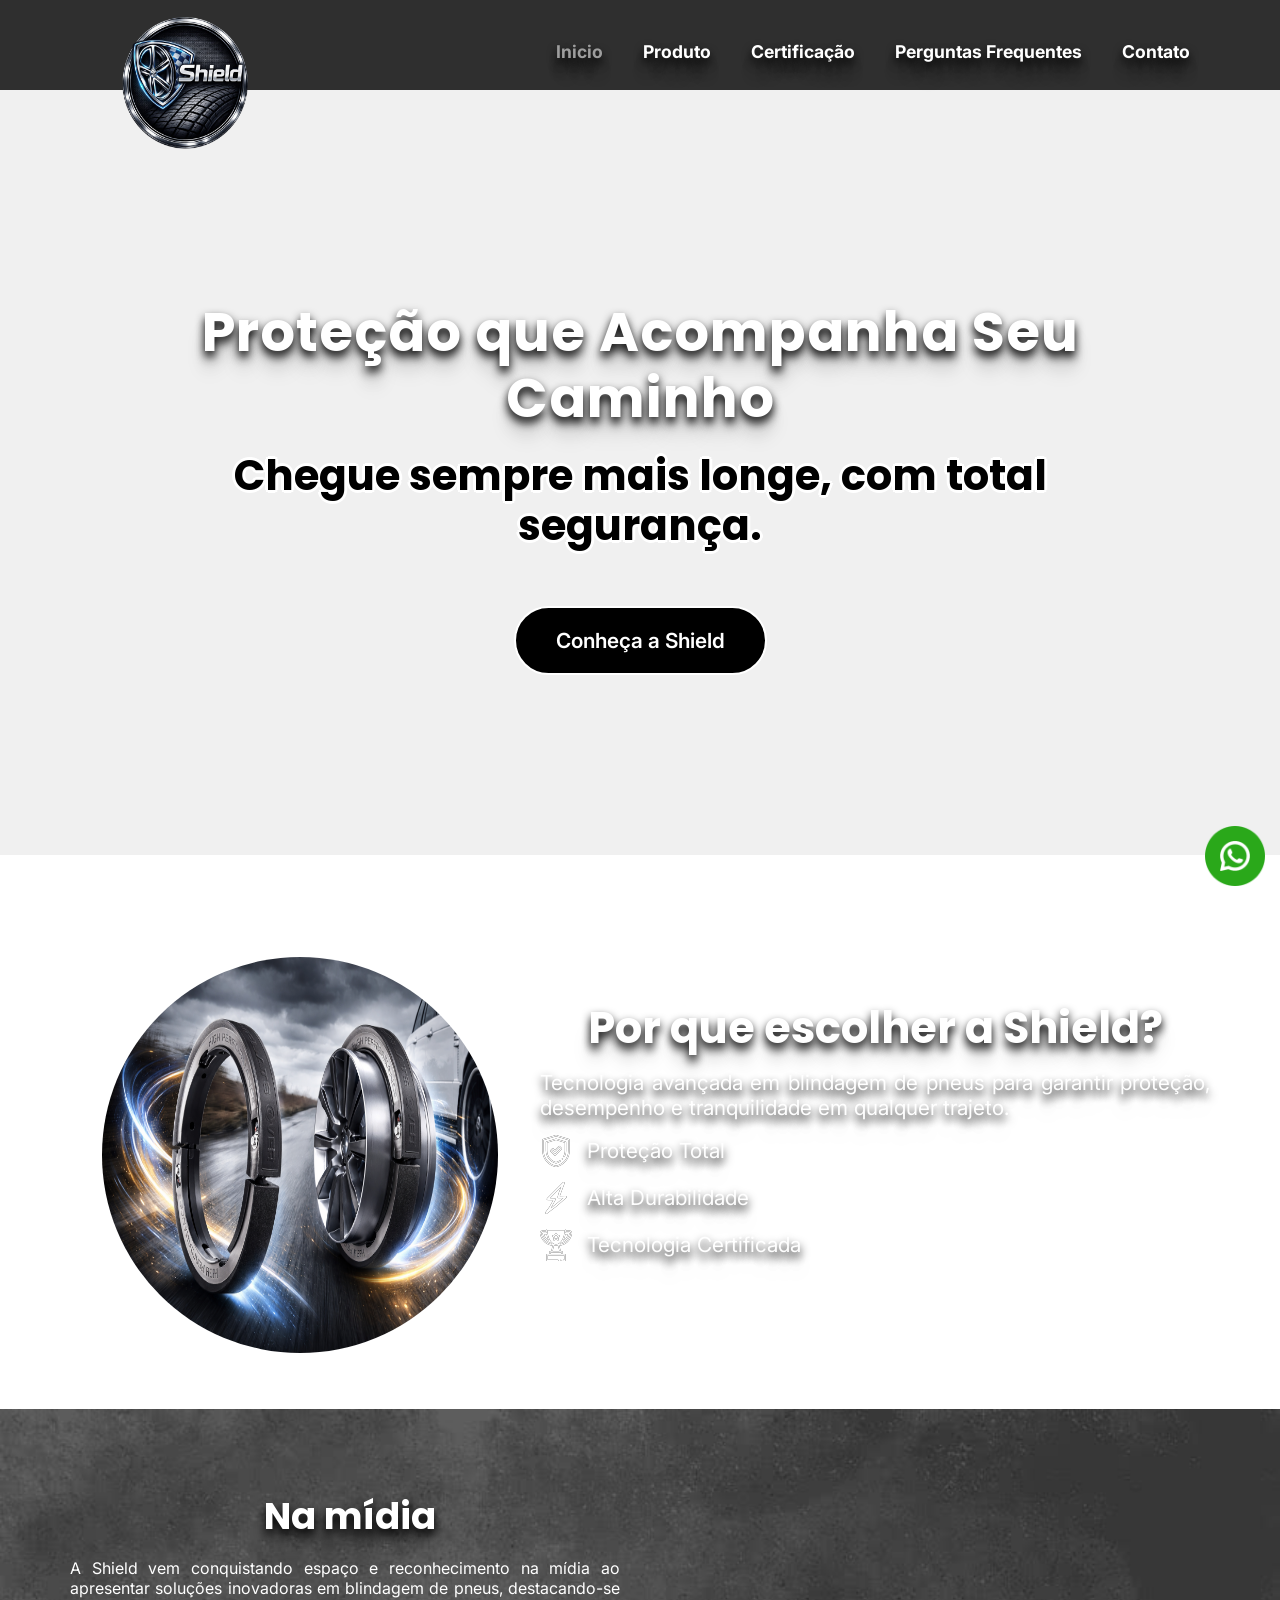
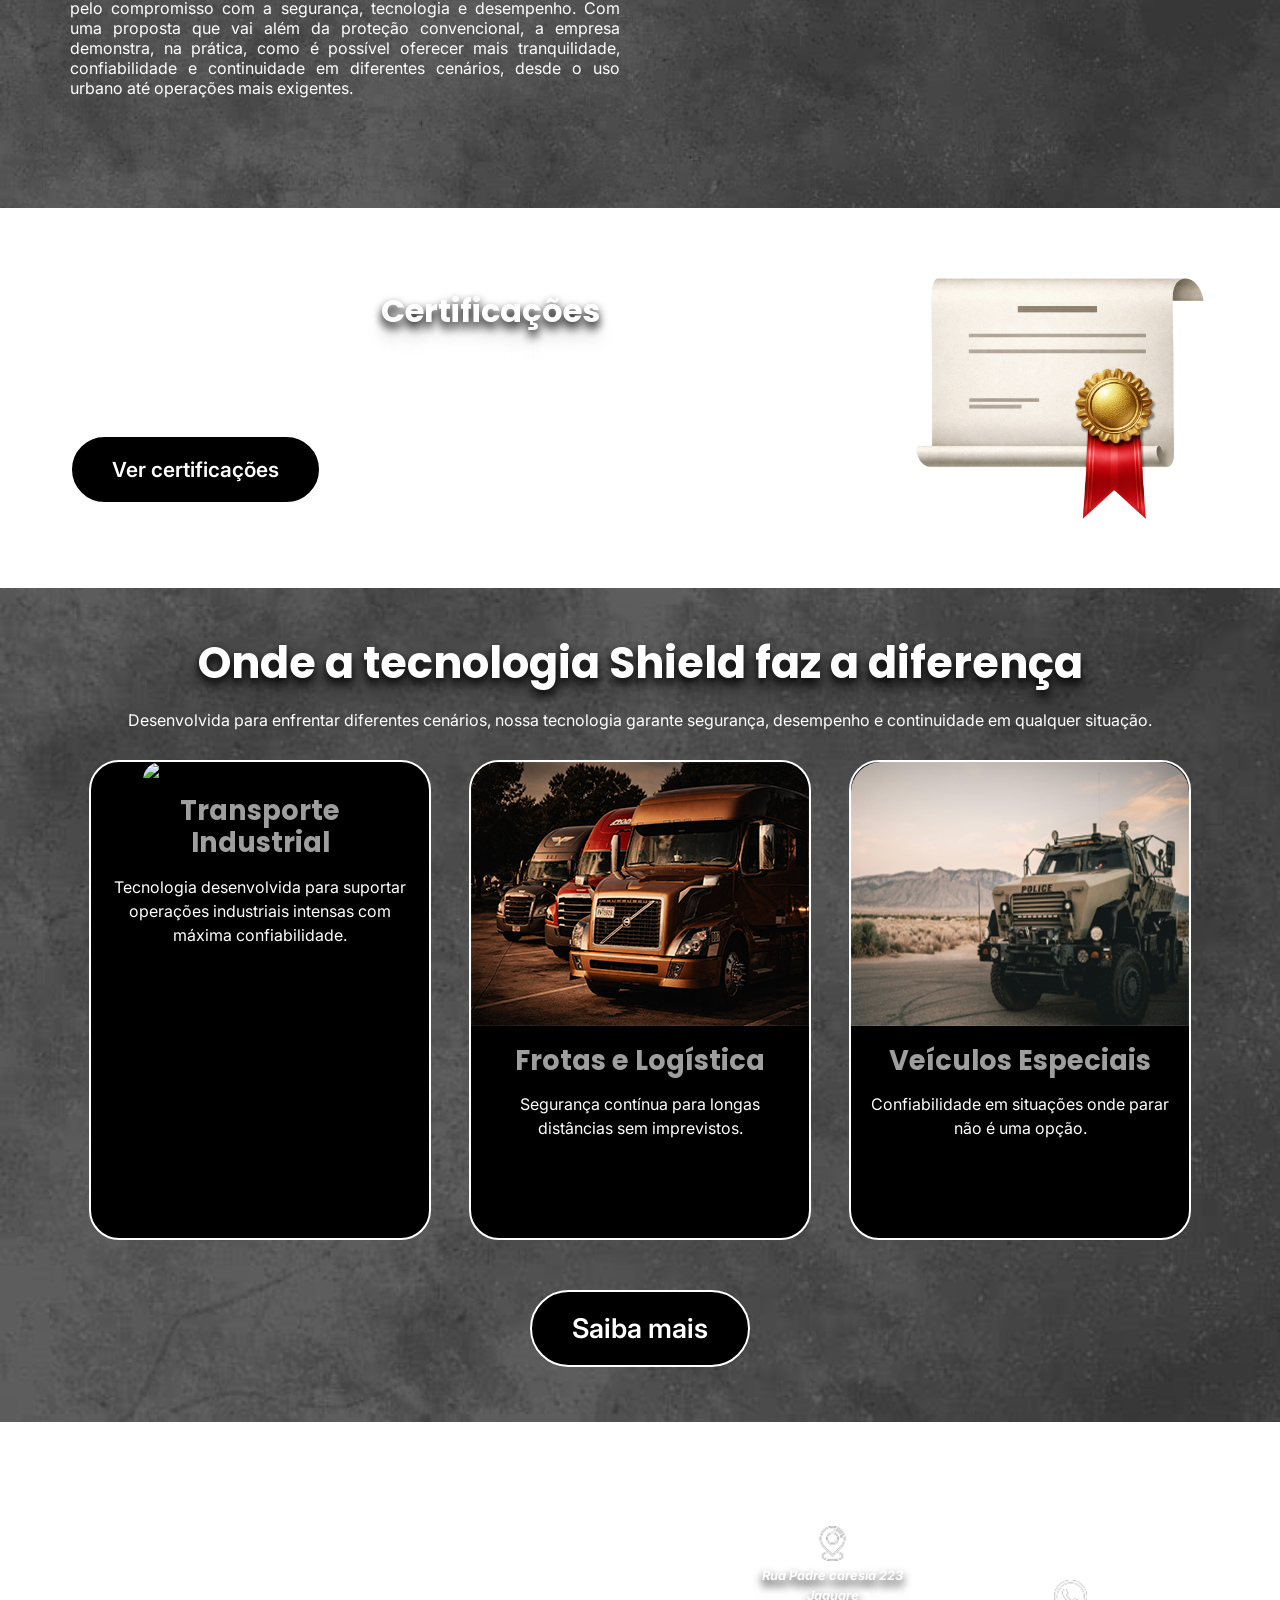
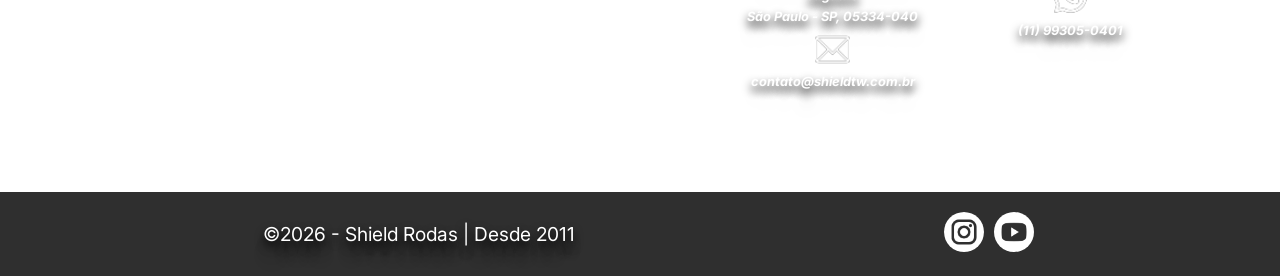
==== index.html @ dc950fea "Implementação do Produto" ====
<!DOCTYPE html>
<html lang="pt-br">

<head>
    <meta charset="UTF-8">
    <meta name="viewport" content="width=device-width, initial-scale=1.0">
    <title>Shield Rodas</title>
    <meta name="description"
        content="roda, pneus, pneu, blindagem de pneus, blindagem, cinta, roda, carro, manutenção, kilometro">
    <meta name="keywords"
        content="roda, pneus, pneu, blindagem de pneus, blindagem, cinta, roda, carro, manutenção, kilometro">
    <link rel="shortcut icon" href="./img/pneuLogo.png" type="image/x-icon">


    <!--Google fonts-->

    <!-- Poppins -->
    <link rel="preconnect" href="https://fonts.googleapis.com">
    <link rel="preconnect" href="https://fonts.gstatic.com" crossorigin>
    <link
        href="https://fonts.googleapis.com/css2?family=Poppins:ital,wght@0,100;0,200;0,300;0,400;0,500;0,600;0,700;0,800;0,900;1,100;1,200;1,300;1,400;1,500;1,600;1,700;1,800;1,900&display=swap"
        rel="stylesheet">

    <!-- Inter -->
    <link rel="preconnect" href="https://fonts.googleapis.com">
    <link rel="preconnect" href="https://fonts.gstatic.com" crossorigin>
    <link
        href="https://fonts.googleapis.com/css2?family=Inter:ital,opsz,wght@0,14..32,100..900;1,14..32,100..900&display=swap"
        rel="stylesheet">

    <!--CSS-->
    <link rel="stylesheet" href="style.css">
</head>

<body>
    <!--Cabeçalho-->
    <header id="inicio">
        <div class="container">
            <div id="logo">
                <img src="./img/logoshield.png" alt="Logo da Shield">
            </div>
            <!--Menu-->
            <nav>
                <input type="checkbox" id="check">
                <label for="check">&#9776;</label>
                <ul>
                    <li><a href="./index.html" class="ativo">Inicio</a></li>
                    <li><a href="./produto.html">Produto</a></li>
                    <li><a href="./embreve.html">Certificação</a></li>
                    <li><a href="./embreve.html">Perguntas Frequentes</a></li>
                    <li><a href="./embreve.html">Contato</a></li>
                </ul>
            </nav>
        </div>
    </header>

    <!-- Principal -->

    <main>
        <video autoplay muted loop playsinline id="bg-video">
            <source src="./video/videoMain.mp4" type="video/mp4">
            Seu navegador não suporta vídeo.
        </video>

        <div class="container">
            <h1>Proteção que Acompanha Seu Caminho</h1>
            <h2>Chegue sempre mais longe, com total segurança.</h2>
            <a href="./sobre.html" class=btn>Conheça a Shield</a>

        </div>
    </main>

    <!-- Destaque -->
    <section id="destaque">
        <div class="container">
            <div id="hero">
                <img src="./img/fotoDestaque.png" alt="Pneu de um carro mercedes">
            </div>

            <div id="hero-text">
                <h2>Por que escolher a Shield?</h2>
                <p>Tecnologia avançada em blindagem de pneus para garantir proteção, desempenho e tranquilidade em
                    qualquer trajeto.</p>
                <div class="topics">
                    <img src="./img/escudo.png" alt="icon-escudo">
                    <p>Proteção Total</p>
                </div>
                <div class="topics">
                    <img src="./img/raio.png" alt="icon-raio">
                    <p>Alta Durabilidade</p>
                </div>
                <div class="topics">
                    <img src="./img/trofeu.png" alt="icon-trofeu">
                    <p>Tecnologia Certificada</p>
                </div>
            </div>
        </div>
    </section>

    <!-- Sobre -->
    <section id="sobre">
        <div class="container">
            <div id="texto">
                <h2>
                    Na mídia
                </h2>
                <p>
                    A Shield vem conquistando espaço e reconhecimento na mídia ao apresentar soluções inovadoras em
                    blindagem de pneus, destacando-se pelo compromisso com a segurança, tecnologia e desempenho. Com uma
                    proposta que vai além da proteção convencional, a empresa demonstra, na prática, como é possível
                    oferecer mais tranquilidade, confiabilidade e continuidade em diferentes cenários, desde o uso
                    urbano até operações mais exigentes.
                </p>

            </div>
            <div id="youtube">
                <iframe width="560" height="315" src="https://www.youtube.com/embed/tAR1Xm28Aps?si=WQpTd1ap1_fu1Pp1"
                    title="YouTube video player" frameborder="0"
                    allow="accelerometer; autoplay; clipboard-write; encrypted-media; gyroscope; picture-in-picture; web-share"
                    referrerpolicy="strict-origin-when-cross-origin" allowfullscreen></iframe>
            </div>
        </div>
    </section>

    <!-- PDF/cardápio -->

    <section id="pdf">
        <div class="container">
            <div id="text">
                <h2>Certificações</h2>
                <p>
                    Segurança não é promessa, é comprovação. Conheça as certificações que garantem a qualidade da
                    tecnologia Shield.
                </p>

                <nav>
                    <a href="./embreve.html" target="_blank" rel="noopener noreferrer" class="btn">Ver certificações</a>
                </nav>
            </div>

            <div id="qrcode">
                <img src="./img/certificado.png" alt="Icon de certificado">
            </div>
        </div>
    </section>

    <!-- Cartões -->

    <section id="receitas">
        <div id="titulo">
            <h2>Onde a tecnologia Shield faz a diferença</h2>
            <p>Desenvolvida para enfrentar diferentes cenários, nossa tecnologia garante segurança, desempenho e
                continuidade em qualquer situação.</p>
        </div>
        <div class="container">

            <div class="card">
                <img src="./img/CaminhaoIndustria.png" alt="Foto de um caminhão de industria">
                <h2>Transporte Industrial</h2>
                <p>Tecnologia desenvolvida para suportar operações industriais intensas com máxima confiabilidade.</p>
            </div>

            <div class="card">
                <img src="./img/caminhaoFrota.png" alt="Caminhão de estoque/frota">
                <h2>Frotas e Logística</h2>
                <p>Segurança contínua para longas distâncias sem imprevistos.</p>
            </div>

            <div class="card">
                <img src="./img/carroEspecial.png" alt="Carro militar">
                <h2>Veículos Especiais</h2>
                <p>Confiabilidade em situações onde parar não é uma opção.</p>
            </div>

            <a href="./embreve.html" target="_blank" rel="noopener noreferrer" class="btn">Saiba mais</a>

        </div>
    </section>

    <!-- Contatos -->
    <address id="contato">
        <div class="container">

            <div id="bloco1">
                <iframe
                    src="https://www.google.com/maps/embed?pb=!1m18!1m12!1m3!1d3657.6166044429237!2d-46.74659420839086!3d-23.54628817384417!2m3!1f0!2f0!3f0!3m2!1i1024!2i768!4f13.1!3m3!1m2!1s0x94cef8ab20229a43%3A0xf0a18096021f674d!2sRua%20Padre%20Caresia%2C%20223%20-%20Jaguar%C3%A9%2C%20S%C3%A3o%20Paulo%20-%20SP%2C%2005334-040!5e0!3m2!1spt-BR!2sbr!4v1775674460102!5m2!1spt-BR!2sbr"
                    width="400" height="300" style="border:0;" allowfullscreen="" loading="lazy"
                    referrerpolicy="no-referrer-when-downgrade"></iframe>
            </div>

            <div id="bloco2">

                <img src="./img/pin.png" id="iconloc" alt="icon de localização">

                <a href="https://maps.app.goo.gl/ZwcFUnZ1yJk7o8pF6" id="linkloc"><img src="./img/mapa.png" alt=""></a>

                <p>
                    Rua Padre caresia 223
                </p>

                <p>
                    Jaguare
                </p>

                <p>
                    São Paulo - SP, 05334-040
                </p>

                <img src="./img/email.png" alt="icon email">

                <p>
                    contato@shieldtw.com.br
                </p>

            </div>

            <div id="bloco3">
                <img src="./img/whatsapp.png" alt="icon whatsapp">
                <p>
                    (11) 99305-0401
                </p>

            </div>

        </div>
    </address>

    <!-- Rodapé -->

    <footer id="icons">
        <div class="container">
            <div id="copyright">
                <p>&#169;<span id="copyrightYear"></span> - Shield Rodas | Desde 2011</p>
            </div>

            <div id="redes">
                <a href="https://www.instagram.com/shieldrodas/" target="_blank" rel="noopener noreferrer"><img
                        src="./img/instagram.png" alt="logo instagram"></a>

                <a href="https://www.youtube.com/@CintasShield" target="_blank" rel="noopener noreferrer"><img
                        src="./img/youtube.png" alt="icon Youtube"></a>
            </div>


        </div>
    </footer>

    <!-- Topo do site -->
    <div id="topo">
        <a href="https://wa.me/5511993050401?text=Olá,%20vim%20através%20do%20site%20e%20gostaria%20de%20mais%20informações%20sobre%20a%20cinta%20de%20blindagem.%20Poderia%20me%20ajudar?"
            target="_blank" rel="noopener noreferrer"><img src="./img/whatsappLogo.png"
                alt="icone para levar ao whatsapp do cliente."></a>
    </div>

    <!-- Documento JS -->
    <script src="script.js"></script>

</body>

</html>
---- style.css ----
/* Layout */

/* Variáveis */

:root {
    --cinzamedio: #4A4A4A;
    /* Cinza Medio */
    --preto: #000000;
    /* Preto */
    --branco: #ffffff;
    /* Branco */
    --cinzaescuro: #2F2F2F;
    /* Cinza escuro */
    --cinzaclaro: #9E9E9E;
    /* Cinza Claro */
}

/* CSS - reset */

* {
    margin: 0;
    padding: 0;
    box-sizing: border-box;
}

body h1,
h2,
h3,
h4,
h5 {
    font-family: "Poppins", sans-serif;
}

body p,
a {
    font-family: "Inter", sans-serif;
}

.container {
    display: flex;
    margin: 0 auto;
}

.btn {
    text-decoration: none;
    font-size: 1.0rem;
    font-weight: 600;
    background-color: var(--preto);
    padding: 10px 40px;
    color: var(--branco);
    border-radius: 30px;
    border: 2px solid var(--branco);
}

/* Cartão */
.card {
    width: 342px;
    height: 480px;
    background-color: var(--preto);
    margin-bottom: 50px;
    border: 2px solid var(--branco);
    text-align: center;
    border-radius: 30px;
}

.card img {
    border-radius: 30px 30px 0px 0px;
    /* Coordenadas (encima, encima, embaixo, embaixo */
}

.card h2 {
    font-size: 1.7rem;
    margin: 15px auto;
    color: var(--cinzaclaro);
}

.card p {
    color: var(--branco);
    padding: 0 20px 25px;
    text-align: center;
    line-height: 1.5;
}

#receitas #titulo {
    margin-bottom: 30px;
    color: var(--branco);
    text-align: center;
}

#receitas #titulo h2 {
    text-shadow: 0px 5px 10px var(--preto), 0px 10px 10px rgba(0, 0, 0, 0.15), 0px 15px 15px rgba(0, 0, 0, 0.1), 0px 20px 20px rgba(0, 0, 0, 0.1);
    margin-bottom: 20px;
    font-size: 1.7rem;

}

#receitas .btn {
    font-size: 1.7rem;
    margin-bottom: 30px;

}

/* Topo do site */

#topo {
    position: fixed;
    right: 15px;
    bottom: 10px;
}

#topo img {
    height: 55px;
    width: 55px;
}

/* Scroll suave */
html {
    scroll-behavior: smooth;
    /* Deixar os botões deslizando mais suavemente */
}

/* DIVIDER */
.divider {
    height: 1px;
    background: var(--branco);
    margin: 0 6%;
}

/* Fim do Layout*/


/* Smartphone portrait */

/* Cabeçalho */
header {
    height: 70px;
    background-color: var(--cinzaescuro);
}

#logo img {
    width: 160px;
    height: 110px;
    margin-top: 10px;
    margin-left: 10px;
}

#check {
    display: none;
}

label {
    color: rgba(253, 253, 253, 0.75);
    font-size: 2.5rem;
    font-weight: 900;
    position: fixed;
    right: 15px;
    top: 5px;
}

nav ul {
    height: 100vh;
    background-color: rgba(74, 74, 74, 0.95);
    position: fixed;
    top: 70px;
    right: -65%;
    width: 65%;
    transition: all 0.5s;
    z-index: 2;
}

/* Ação para caixa check box */

#check:checked~ul {
    right: 0px;
}

nav ul li {
    list-style: none;
    padding: 20px;
    text-align: center;
    border-bottom: 1px solid var(--branco);
}

nav ul li a {
    text-decoration: none;
    color: var(--branco);
    text-shadow: 0px 5px 10px var(--preto), 0px 10px 10px rgba(0, 0, 0, 0.15), 0px 15px 15px rgba(0, 0, 0, 0.1), 0px 20px 20px rgba(0, 0, 0, 0.1);
    font-size: 1.0rem;
}

nav ul li a.ativo {
    color: var(--cinzaclaro);
}

/* Principal */

main {
    height: 60vh;
    position: relative;
    height: 60vh;
    overflow: hidden;

}

#bg-video {
    position: fixed;
    top: 50%;
    left: 50%;
    width: 100vw;
    height: 100vh;
    object-fit: cover;
    transform: translate(-50%, -50%);
    z-index: -2;
}

main::after {
    content: "";
    position: absolute;
    top: 0;
    left: 0;
    width: 100%;
    height: 100%;

    background: rgba(131, 128, 128, 0.123);
    z-index: -1;
}

main h1,
h2 {
    animation: fadeUp 1.2s ease;
    text-align: center;
    max-width: 90%;
    margin: 0 auto;
    word-wrap: break-word;
    overflow-wrap: break-word;
    line-height: 1.2;
}

@keyframes fadeUp {
    from {
        opacity: 0;
        transform: translateY(30px);
    }

    to {
        opacity: 1;
        transform: translateY(0);
    }
}

main .container {
    height: 100%;
    flex-direction: column;
    align-items: center;
    justify-content: center;
}

main h1 {
    color: var(--branco);
    text-shadow: 0px 5px 10px var(--preto), 0px 10px 10px rgba(0, 0, 0, 0.15), 0px 15px 15px rgba(0, 0, 0, 0.1), 0px 20px 20px rgba(0, 0, 0, 0.1);
    margin-bottom: 20px;
    font-size: clamp(2.0rem, 4vw, 3.5rem);
    letter-spacing: 1px;
}

main h2 {
    color: var(--preto);
    text-shadow:
        -2px -2px 0 #fff,
        2px -2px 0 #fff,
        -2px 2px 0 #fff,
        2px 2px 0 #fff,
        -3px 0px 0 #fff,
        3px 0px 0 #fff,
        0px -3px 0 #fff,
        0px 3px 0 #fff;
    margin-bottom: 35px;
    font-size: 0.7rem;
    font-size: clamp(1.2rem, 3.5vw, 2rem);

}

main .btn {
    margin-top: 20px;
    font-size: 1.3rem;

}

/* Destaque */
#destaque {
    padding: 50px 13px;
    background: url(./img/backgound.jpg);
    background-size: cover;
    background-position: -80px;
}

#destaque .container {
    flex-direction: column;
}

#hero {
    text-align: center;
}

#hero img {
    width: 300px;
    height: 300px;
    border-radius: 50%;
    margin-bottom: 50px;
    border: 2px solid #fff;
}

#hero-text h2 {
    margin-bottom: 15px;
    color: var(--branco);
    font-size: 2.7rem;
    text-shadow: 0px 5px 10px var(--preto), 0px 10px 10px rgba(0, 0, 0, 0.15), 0px 15px 15px rgba(0, 0, 0, 0.1), 0px 20px 20px rgba(0, 0, 0, 0.1);
}

#hero-text p {
    color: var(--branco);
    text-shadow: 0px 5px 10px var(--preto), 0px 10px 10px rgba(0, 0, 0, 0.15), 0px 15px 15px rgba(0, 0, 0, 0.1), 0px 20px 20px rgba(0, 0, 0, 0.1);
    text-align: justify;
}

.topics {
    display: flex;
    align-items: center;
    margin-top: 15px;
    justify-content: center;

}

.topics p {
    margin-left: 15px;
}

/* Sobre */

#sobre {
    padding: 40px 13px;
    background: url(./img/backgound2.jpg);
    background-size: cover;
}

#sobre .container {
    display: flex;
    flex-direction: column;
}

#sobre iframe {
    width: 340px;
    height: 191px;
}

#sobre p {
    margin-bottom: 25px;
    color: var(--branco);
    text-align: justify;
}

#sobre h2 {
    color: var(--branco);
    margin-bottom: 20px;
    text-shadow: 0px 5px 10px var(--preto), 0px 10px 10px rgba(0, 0, 0, 0.15), 0px 15px 15px rgba(0, 0, 0, 0.1), 0px 20px 20px rgba(0, 0, 0, 0.1);
    font-size: 2.0rem;
}

/* PDF/Cardápio */

#pdf {
    padding: 40px 13px;
    background: url(./img/backgound.jpg);
    background-size: cover;
    background-position: center;
}

#pdf .container {
    display: flex;
    flex-direction: column;
}

#pdf img {
    display: none;
}

#pdf h2 {
    color: var(--branco);
    margin-bottom: 15px;
    font-size: 2.0rem;
    text-shadow: 0px 5px 10px var(--preto), 0px 10px 10px rgba(0, 0, 0, 0.15), 0px 15px 15px rgba(0, 0, 0, 0.1), 0px 20px 20px rgba(0, 0, 0, 0.1);
}

#pdf p {
    margin-bottom: 50px;
    color: var(--branco);
    text-align: justify;
}

#pdf .btn {
    font-size: 1.3rem;
    display: block;
    width: fit-content;
    margin: 0 auto;
}

/* Cartões */

#receitas {
    background: url(./img/backgound2.jpg);
    background-size: cover;
    padding: 50px 0px 25px 0px;
}

#receitas .container {
    flex-direction: column;
    align-items: center;
}

/* Contatos */

#contato iframe {
    display: none;
}

#contato .container {
    flex-direction: column;
    align-items: center;
    text-align: center;

}

#contato {
    background: url(./img/backgound.jpg);
    background-position: center;
    background-size: cover;
}

#bloco2 {
    margin: 10px 0px 0px 20px;
}

#bloco2 img {
    margin: 5px 0px;
}

#iconloc {
    display: none;
}

#contato img {
    width: 35px;
    height: 35px;
}

#bloco3 {
    margin: 10px 0px 20px 20px;
}

#bloco3 img {
    margin: 7px 0px;
}

#contato p {
    font-weight: bold;
    color: var(--branco);
    text-shadow: 0px 5px 10px var(--preto), 0px 10px 10px rgba(0, 0, 0, 0.15), 0px 15px 15px rgba(0, 0, 0, 0.1), 0px 20px 20px rgba(0, 0, 0, 0.1);
}

/* Rodapé */

#icons .container {
    flex-direction: column-reverse;
}

#icons {
    text-align: center;
    background-color: var(--cinzaescuro);
}

#icons p {
    color: var(--branco);
    margin-bottom: 30px;
    font-size: 1.2rem;
    text-shadow: 0px 5px 10px var(--preto), 0px 10px 10px rgba(0, 0, 0, 0.15), 0px 15px 15px rgba(0, 0, 0, 0.1), 0px 20px 20px rgba(0, 0, 0, 0.1);
}

#icons img {
    height: 40px;
    width: 40px;
    margin: 20px 3px;
    border-radius: 20px;
}

/* PÁGINA SOBRE */

/* Cabeçalho */
.sobre nav {
    display: flex;
    z-index: 3;
}

/* Destaque */
.sobre #hero img {
    border-radius: 10px;
    border: 0px;
    image-rendering: auto;
    filter: contrast(1.05) brightness(0.95);

}

.sobre #destaque {
    background: url(./img/backgoundPrincipal.png);
}

.sobre #hero-text {
    text-align: center;
}

.sobre #hero-text h2 {
    font-size: 1.7rem;
}

.sobre #hero-text span {
    color: var(--cinzaclaro);
}

/* Missão, visão e valores */

#missao {
    background: url(./img/backgound2.jpg);
    padding: 60px 20px;
    background-size: cover;
}

#missao .container {
    display: grid;
    grid-template-columns: 1fr;
    gap: 25px;
    max-width: 1200px;
    margin: 0 auto;
}


.missaocard {
    background: var(--preto);
    border: 1px solid var(--cinzaclaro);
    border-radius: 12px;
    padding: 30px 25px;
    text-align: center;
    transition: all 0.3s ease;
    position: relative;
    overflow: hidden;
}

.missaocard::before {
    content: "";
    position: absolute;
    inset: 0;
    border-radius: 12px;
    padding: 1px;
    background: linear-gradient(120deg, transparent, var(--branco), transparent);
    -webkit-mask-composite: xor;
    mask-composite: exclude;
    opacity: 0;
    transition: 0.3s;
}

.missaocard:hover::before {
    opacity: 0.2;
}

.missaocard:hover {
    transform: translateY(-8px);
    border-color: var(--branco);
    box-shadow: 0 10px 30px rgba(255, 255, 255, 0.08);
}


.missaocard img {
    width: 50px;
    margin-bottom: 15px;
    filter: brightness(0) invert(1);
}


.missaocard h2 {
    color: var(--cinzaclaro);
    font-size: 22px;
    margin-bottom: 15px;
}


.missaocard p {
    color: var(--branco);
    font-size: 14.5px;
    line-height: 1.6;
}


/* Sobre a SHIELD */

#sobreshield {
    background: url(./img/background3.png);
    background-size: cover;
    padding: 80px 20px;
    text-align: center;
}

#sobreshield .container {
    display: flex;
    flex-direction: column;
    gap: 40px;
}

/* TÍTULOS */
#sobreshield h2 {
    color: var(--branco);
    font-size: 26px;
    margin-bottom: 20px;
    text-shadow: 0px 5px 10px var(--preto), 0px 10px 10px rgba(0, 0, 0, 0.15), 0px 15px 15px rgba(0, 0, 0, 0.1), 0px 20px 20px rgba(0, 0, 0, 0.1);
}


.sobre-box {
    margin-bottom: 60px;
    background-color: var(--preto);
    padding: 40px 20px;
    border-radius: 50px;
    border: 1px solid var(--cinzaclaro);
}

.sobre-box p {
    color: var(--branco);
    font-size: 17px;
    line-height: 1.6;
    max-width: 700px;
    margin: 0 auto;
}


.historia-box {
    margin-bottom: 60px;
}

.timeline {
    display: flex;
    flex-direction: column;
    gap: 15px;
}

.timeline-item {
    background: var(--preto);
    border-left: 3px solid var(--cinzaclaro);
    /* detalhe lateral */
    border-radius: 6px;
    padding: 15px 15px 15px 20px;
    transition: 0.3s;
    text-align: left;
    /* melhor leitura */
}

.timeline-item:hover {
    border-color: var(--branco);
    transform: translateY(-3px);
}

.timeline-item span {
    color: var(--cinzaclaro);
    font-weight: bold;
    font-size: 18px;
}

.timeline-item p {
    color: var(--branco);
    font-size: 16px;
    margin-top: 3px;
}


.valores-grid {
    display: grid;
    grid-template-columns: 1fr;
    gap: 20px;
}

.valor-item {
    background: var(--preto);
    border: 1px solid var(--cinzamedio);
    border-radius: 10px;
    padding: 25px 20px;
    transition: 0.3s;
    border-left: 3px solid var(--cinzaclaro);
}

.valor-item:hover {
    border-color: var(--cinzaclaro);
    transform: translateY(-5px);
}

.valor-item img {
    width: 40px;
    margin-bottom: 10px;
    filter: brightness(0) invert(1);
}

.valor-item h3 {
    color: var(--cinzaclaro);
    font-size: 18px;
    margin-bottom: 8px;

}

.valor-item p {
    color: var(--branco);
    font-size: 16px;
}

/* Página de produto */

#produto .container {
    display: flex;
    flex-direction: column;
}

/* TEXTO */

#produto h2 {
    margin: 25px auto;
    font-size: 1.7rem;
    color: var(--cinzaclaro);
     text-shadow: 0px 5px 10px var(--preto), 0px 10px 10px rgba(0, 0, 0, 0.15), 0px 15px 15px rgba(0, 0, 0, 0.1), 0px 20px 20px rgba(0, 0, 0, 0.1);

}

#produto p {
    text-align: center;
    font-size: 1.2rem;
    margin-bottom: 50px;
    color: var(--branco);
}

.duvida {
    display: inline-block;
    margin: 30px auto;
    padding: 12px 20px;

    color: var(--branco);
    background: var(--cinzaescuro);

    font-size: 13px;
    border-radius: 20px;
    border: 1px solid var(--cinzamedio);

    text-align: center;

    box-shadow: 0 8px 25px rgba(0, 0, 0, 0.9);

    position: relative;
}

/* VIDEO */

#produto {
    display: flex;
    justify-content: center;
    background-color: var(--cinzamedio);
}

#produto video {
    width: 90%;
    display: block;
    margin: 0 auto; 
    border-radius: 12px;
    background: var(--preto);
    box-shadow: 0 15px 40px rgba(0, 0, 0, 0.6);
    margin-top: 50px;
}

/* Fim smartphone portrait*/

/* Smarthphone landscape */
@media (min-width: 576px) {

    /* Layout */
    .container {
        max-width: 540px;
    }

    /* Cabeçalho */
    nav ul {
        width: 40%;
        right: -40%;
    }

    /* Principal */
    main {
        height: 75vh;
    }

    main h1 {
        font-size: 1.5rem;
        margin-top: 30px;
    }

    main h2 {
        font-size: 1.3rem;
    }

    /* Destaque */

    #destaque {
        padding: 50px 0px;
        background-size: cover;
        background-position: center;
    }

    #destaque .container {
        flex-direction: row;
        align-items: center;
    }

    #hero {
        text-align: left;
    }

    #hero img {
        width: 200px;
        height: 200px;
        margin: 50px 40px 0px -30px;
    }

    .topics {
        display: none;
    }

    /* Rodapé */

    #icons .container {
        flex-direction: row;
        align-items: center;
        justify-content: space-around;
    }

    #icons p {
        margin: 10px 20px;
    }

    /* Página Sobre*/

    /* Missão */

    #missao .container {
        grid-template-columns: 1fr;
    }


}



/* Fim - Smartphone landscape */

/* Tablet portrait */
@media (min-width: 768px) {

    /* Layout */
    .container {
        max-width: 720px;
    }

    /* Topo */
    #topo img {
        width: 80px;
        height: 80px;
    }

    /* Cabeçalho */
    nav ul {
        width: 40%;
        right: -40%;
    }

    /* Principal */
    main h1 {
        font-size: 2.1rem;
    }

    main h2 {
        font-size: 1.5rem;
    }

    /* Sobre */

    #hero img {
        margin-left: 30px;
    }

    #sobre h2 {
        font-size: 2.3rem;
    }

    #youtube iframe {
        width: 560px;
        height: 315px;
        margin-left: 20px;
    }

    /* Contatos */
    #contato iframe {
        display: flex;
        margin: 20px;
        border-radius: 50px;
    }

    #contato .container {
        flex-direction: row;
    }


    #iconloc {
        display: flex;
    }

    #linkloc {
        display: none;
    }

    #contato p {
        font-size: 0.8rem;
    }

    #bloco2,
    #bloco3 {
        display: flex;
        flex-direction: column;
        align-items: center;
        text-align: center;
    }

    /* Página Sobre */

    /* Destaque */

    .sobre #destaque .container {
        display: flex;
        flex-direction: row-reverse;
    }

    #missao .container {
        grid-template-columns: 1fr 1fr;
    }


}







/* Fim - Tablet portrait */

/* Tablet landscape */
@media (min-width: 992px) {

    /* Layout */
    .container {
        max-width: 960px;
    }

    #youtube iframe {
        width: 560px;
        height: 315px;
        margin-left: 20px;
    }

    /* Cartões */
    #receitas .container {
        flex-direction: row;
        flex-wrap: wrap;
        justify-content: space-around;
    }

    .card {
        margin-right: 25px;
    }

    /* Contato */

    #contato iframe {
        margin-right: 70px;
    }

    #bloco2,
    #bloco3 {
        margin-top: 80px;
    }

    /* Página Sobre */

    /* Destaque */

    .sobre #destaque .container {
        display: flex;
        flex-direction: row-reverse;
    }

    #missao .container {
        grid-template-columns: repeat(3, 1fr);
    }

}

/* Fim - Tablet landscape */

/* Notebook / PC */
@media (min-width: 1200px) {

    /* Layout */
    .container {
        max-width: 1140px;
        justify-content: space-between;
    }

    /* Cabeçalho */
    header {
        height: 90px;
    }

    #logo img {
        width: 210px;
        height: 150px;
    }

    label {
        display: none;
    }

    nav ul {
        position: static;
        width: 100%;
        height: auto;
        background-color: transparent;
        margin-top: 21px;
    }

    nav ul li {
        border: 0;
        float: left;

    }

    nav ul li a {
        font-size: 1.1rem;
        font-weight: bold;

    }

    nav ul li a:hover {
        color: var(--cinzaclaro)
    }

    /* Principal */

    main {
        height: 85vh;
    }

    main h1 {
        font-size: 3.4rem;
    }

    main h2 {
        font-size: 2.6rem;
    }

    .btn {
        padding: 20px 40px;
        font-size: 2.5rem;
        border-radius: 50px;
    }

    /* Destaque */

    #destaque {
        background-attachment: fixed;
    }

    #hero img {
        width: 400px;
        height: 400px;
    }

    #hero-text h2 {
        font-size: 2.7rem;
    }

    .topics {
        display: flex;
        justify-content: left;
    }

    #hero-text p {
        font-size: 1.3rem;
    }

    /* Sobre */

    #sobre .container {
        display: flex;
        flex-direction: row;
        align-items: center;
        justify-content: center;
    }

    #sobre p {
        margin-right: 10px;
    }

    #youtube iframe {
        width: 560px;
        height: 315px;
        margin-left: 20px;
    }

    /* PDF/Cardápio */

    #pdf {
        background-attachment: fixed;
    }

    #pdf img {
        display: flex;
        border-radius: 20%;
        height: 300px;
        width: 300px;
    }

    #pdf .container {
        display: flex;
        flex-direction: row;
        align-items: center;
        justify-content: center;

    }

    #pdf .btn {
        display: inline-block;
        margin: 0;
    }

    /* Cartões */
    #receitas .container {
        flex-direction: row;
    }

    .card {
        margin-right: 0px;
    }

    #receitas #titulo h2 {
        font-size: 2.7rem;
    }

    /* Botão topo */

    #topo img {
        height: 60px;
        width: 60px;
    }

    /*Contatos */

    #bloco1,
    #bloco2,
    #bloco3 {
        margin: 15px 50px;
        display: flex;
        flex-direction: column;
        align-items: center;
        text-align: center;
    }

    #contato iframe {
        display: flex;
        border-radius: 35px;
    }

    #contato .container {
        flex-direction: row;
        align-items: center;
        justify-content: center;
    }

    #linkloc {
        display: none;
    }

    #iconloc {
        display: flex;
    }

    #contato {
        background-attachment: fixed;
    }

    #bloco2 p,
    #bloco3 p {
        margin: 0;
        line-height: 1.6;
    }


    /* Página Sobre */

    /* Destaque */

    .sobre #destaque .container {
        display: flex;
        flex-direction: row-reverse;
    }

    #missao .container {
        gap: 30px;
    }

}



/* Fim - Notebook / PC */

/* FullHD / 4K */
@media (min-width: 1400px) {

    /* Layout */
    .container {
        max-width: 1140px;
    }

    /* Principal */

    main h1 {
        font-size: 3.4rem;
    }

    main h2 {
        font-size: 2.5em;
    }

    /* Sobre */

    #sobre h2 {
        font-size: 2.3rem;
    }

    #sobre p {
        font-size: 1.3rem;
    }

    #youtube iframe {
        width: 560px;
        height: 315px;
        margin-left: 20px;
    }

    /* PDF */

    #pdf #text h2 {
        font-size: 2.3rem;
    }

    #pdf #text p {
        font-size: 1.3rem;
    }

    /* Cartões */
    .card {
        margin-right: 0px;
    }

    /* Página Sobre */

    /* Destaque */

    .sobre #destaque .container {
        display: flex;
        flex-direction: row-reverse;
    }

    #missao .container {
        max-width: 1300px;
    }
}

/* Fim - FullHD / 4K */
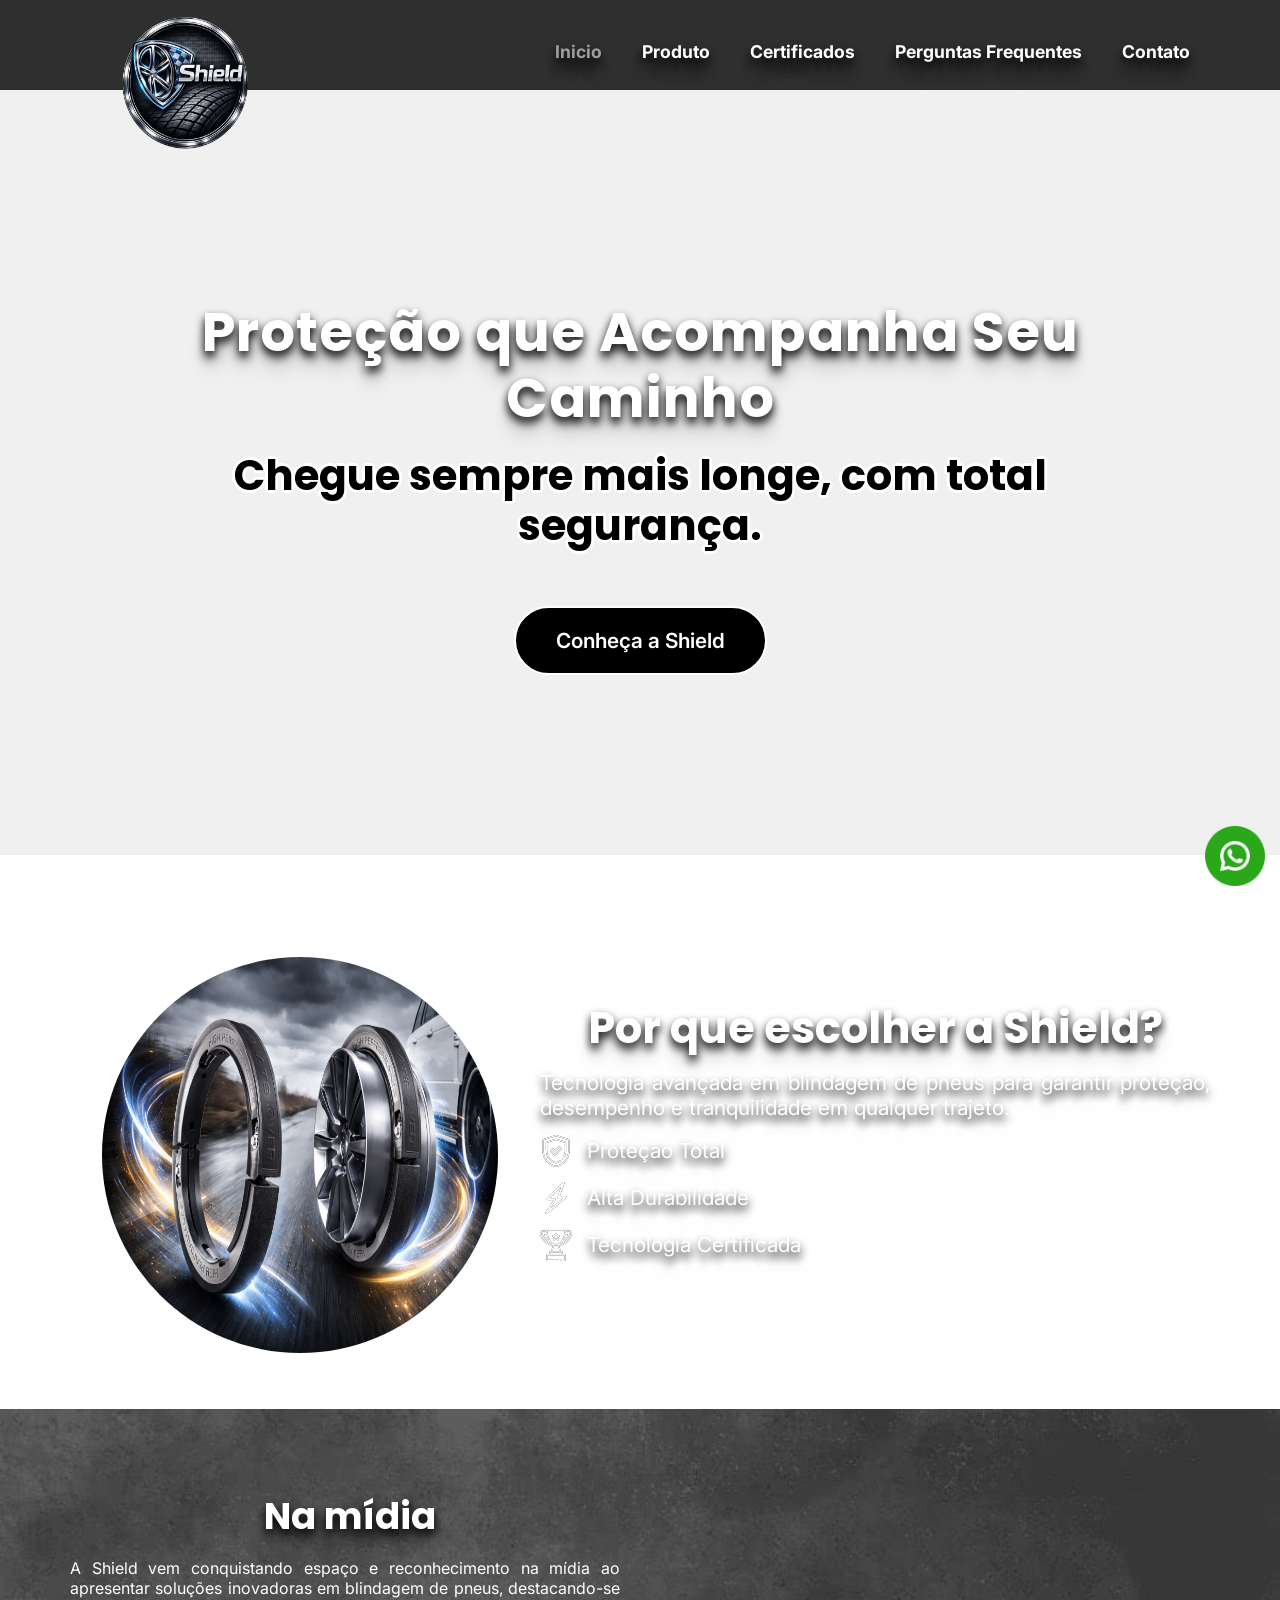
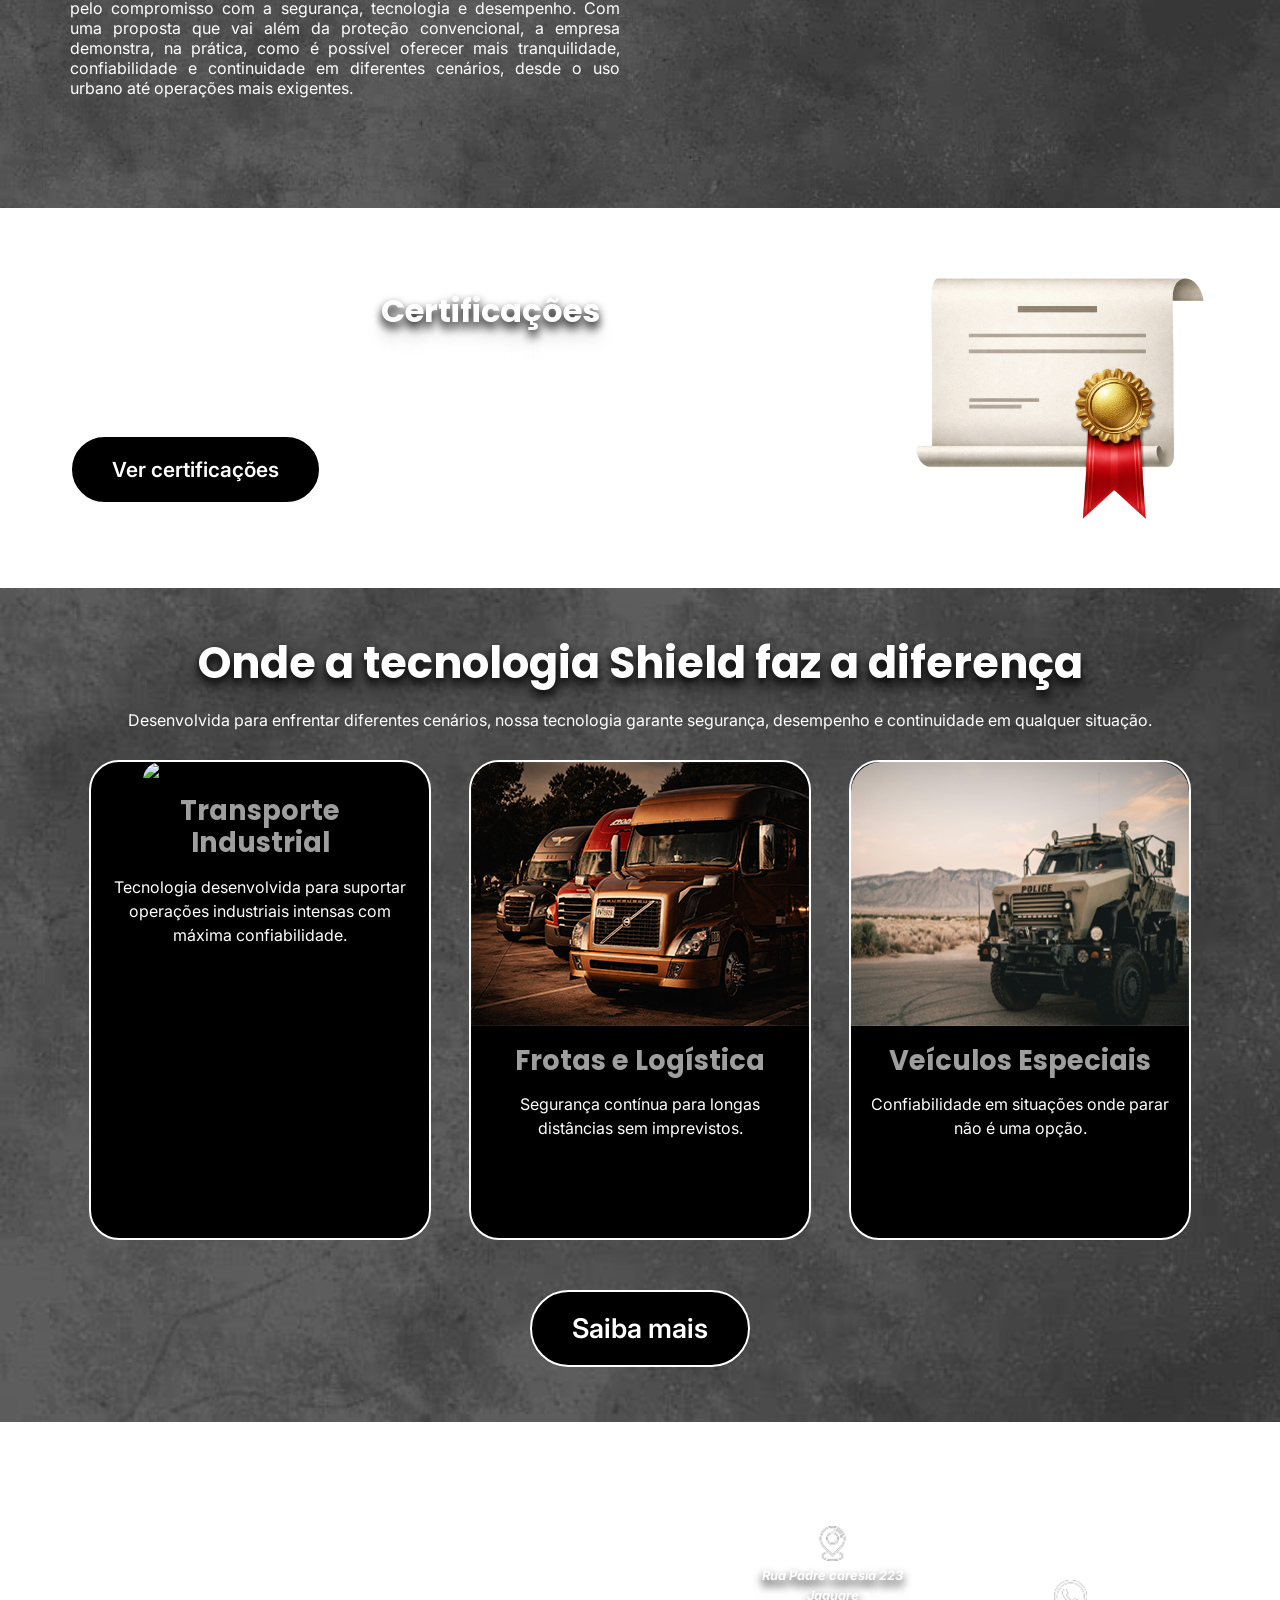
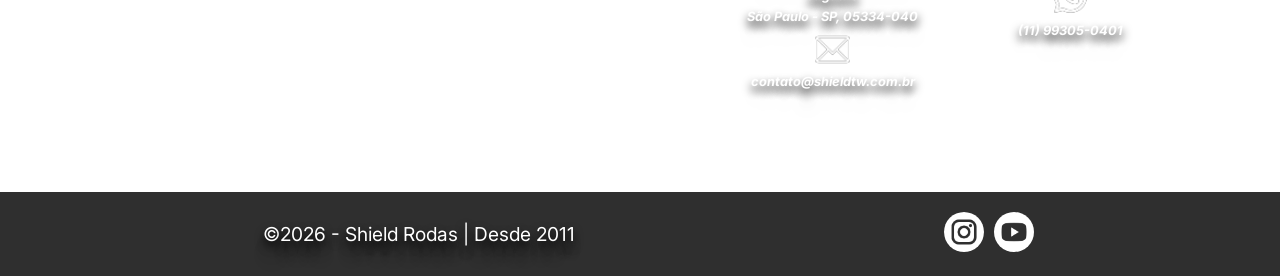
==== commit 4eefa978: "implementação da pagina certificado e perguntas frequentes" ====
--- a/index.html
+++ b/index.html
@@ -30,6 +30,7 @@
 
     <!--CSS-->
     <link rel="stylesheet" href="style.css">
+
 </head>
 
 <body>
@@ -46,8 +47,8 @@
                 <ul>
                     <li><a href="./index.html" class="ativo">Inicio</a></li>
                     <li><a href="./produto.html">Produto</a></li>
-                    <li><a href="./embreve.html">Certificação</a></li>
-                    <li><a href="./embreve.html">Perguntas Frequentes</a></li>
+                    <li><a href="./certificacao.html">Certificados</a></li>
+                    <li><a href="./FAQ.html">Perguntas Frequentes</a></li>
                     <li><a href="./embreve.html">Contato</a></li>
                 </ul>
             </nav>
@@ -257,4 +258,5 @@
 
 </body>
 
-</html>+</html>
+
--- a/style.css
+++ b/style.css
@@ -729,7 +729,7 @@
     margin: 25px auto;
     font-size: 1.7rem;
     color: var(--cinzaclaro);
-     text-shadow: 0px 5px 10px var(--preto), 0px 10px 10px rgba(0, 0, 0, 0.15), 0px 15px 15px rgba(0, 0, 0, 0.1), 0px 20px 20px rgba(0, 0, 0, 0.1);
+    text-shadow: 0px 5px 10px var(--preto), 0px 10px 10px rgba(0, 0, 0, 0.15), 0px 15px 15px rgba(0, 0, 0, 0.1), 0px 20px 20px rgba(0, 0, 0, 0.1);
 
 }
 
@@ -770,12 +770,143 @@
 #produto video {
     width: 90%;
     display: block;
-    margin: 0 auto; 
+    margin: 0 auto;
     border-radius: 12px;
     background: var(--preto);
     box-shadow: 0 15px 40px rgba(0, 0, 0, 0.6);
     margin-top: 50px;
 }
+
+/* PÁGINA CERTIFICADOS */
+
+.certificado .btn {
+    padding: 10px 20px;
+    font-size: 2.3rem;
+    border-radius: 50px;
+    background: var(--cinzaclaro);
+}
+
+.certificado .btn:hover {
+    transition: 0.3s;
+    background-color: var(--cinzaescuro);
+}
+
+.certificado .card {
+    height: 560px;
+}
+
+.certificado .card p {
+    text-align: justify;
+}
+
+.certificado #receitas {
+    background: url(./img/backgoundPrincipal.png)
+}
+
+.certificado #receitas a {
+    font-size: 1.0rem;
+    color: var(--preto);
+}
+
+.certificado #receitas a:hover {
+    transition: 0.3s;
+    color: var(--branco);
+}
+
+/* PÁGINA PERGUNTAS FREQUENTES */
+
+
+
+.faq {
+    padding: 4rem 1rem;
+    background: var(--cinzamedio);
+    min-height: 70vh;
+}
+
+.faq .container {
+    flex-direction: column;
+}
+
+.faq h2 {
+    text-align: center;
+    font-size: 2.0rem;
+    font-weight: 600;
+    margin-bottom: 2.5rem;
+    color: var(--branco);
+    text-shadow: 0px 5px 10px var(--preto), 0px 10px 10px rgba(0, 0, 0, 0.15);
+}
+
+.faq-list {
+    display: flex;
+    flex-direction: column;
+    gap: 0.5rem;
+}
+
+.faq-item {
+    background: var(--cinzaescuro);
+    border-radius: 16px;
+    overflow: hidden;
+    transition: all 0.3s ease;
+    border: 1px solid rgba(255, 255, 255, 0.1);
+}
+
+.faq-question {
+    width: 100%;
+    padding: 1.2rem 1.5rem;
+    font-size: clamp(1rem, 4vw, 1.125rem);
+    font-weight: 500;
+    background: transparent;
+    border: none;
+    cursor: pointer;
+    display: flex;
+    justify-content: space-between;
+    align-items: center;
+    color: var(--branco);
+    font-family: "Inter", sans-serif;
+    text-align: left;
+    transition: background 0.25s ease;
+}
+
+.faq-question:hover {
+    background: rgba(255, 255, 255, 0.05);
+}
+
+.arrow {
+    width: 10px;
+    height: 10px;
+    border-right: 2px solid var(--cinzaclaro);
+    border-bottom: 2px solid var(--cinzaclaro);
+    transform: rotate(45deg);
+    transition: transform 0.35s cubic-bezier(0.4, 0, 0.2, 1);
+    flex-shrink: 0;
+}
+
+.faq-item.active .arrow {
+    transform: rotate(-135deg);
+}
+
+.faq-answer {
+    max-height: 0;
+    overflow: hidden;
+    transition: max-height 0.4s cubic-bezier(0.4, 0, 0.2, 1);
+    background: rgba(0, 0, 0, 0.2);
+}
+
+.faq-item.active .faq-answer {
+    max-height: 300px;
+    padding-top: 15px;
+}
+
+.faq-answer p {
+    padding: 0 1.5rem 1.5rem 1.5rem;
+    color: var(--branco);
+    font-size: clamp(0.9rem, 3.5vw, 1rem);
+    line-height: 1.6;
+    text-align: left;
+    font-family: "Inter", sans-serif;
+    margin: 0;
+}
+
 
 /* Fim smartphone portrait*/
 
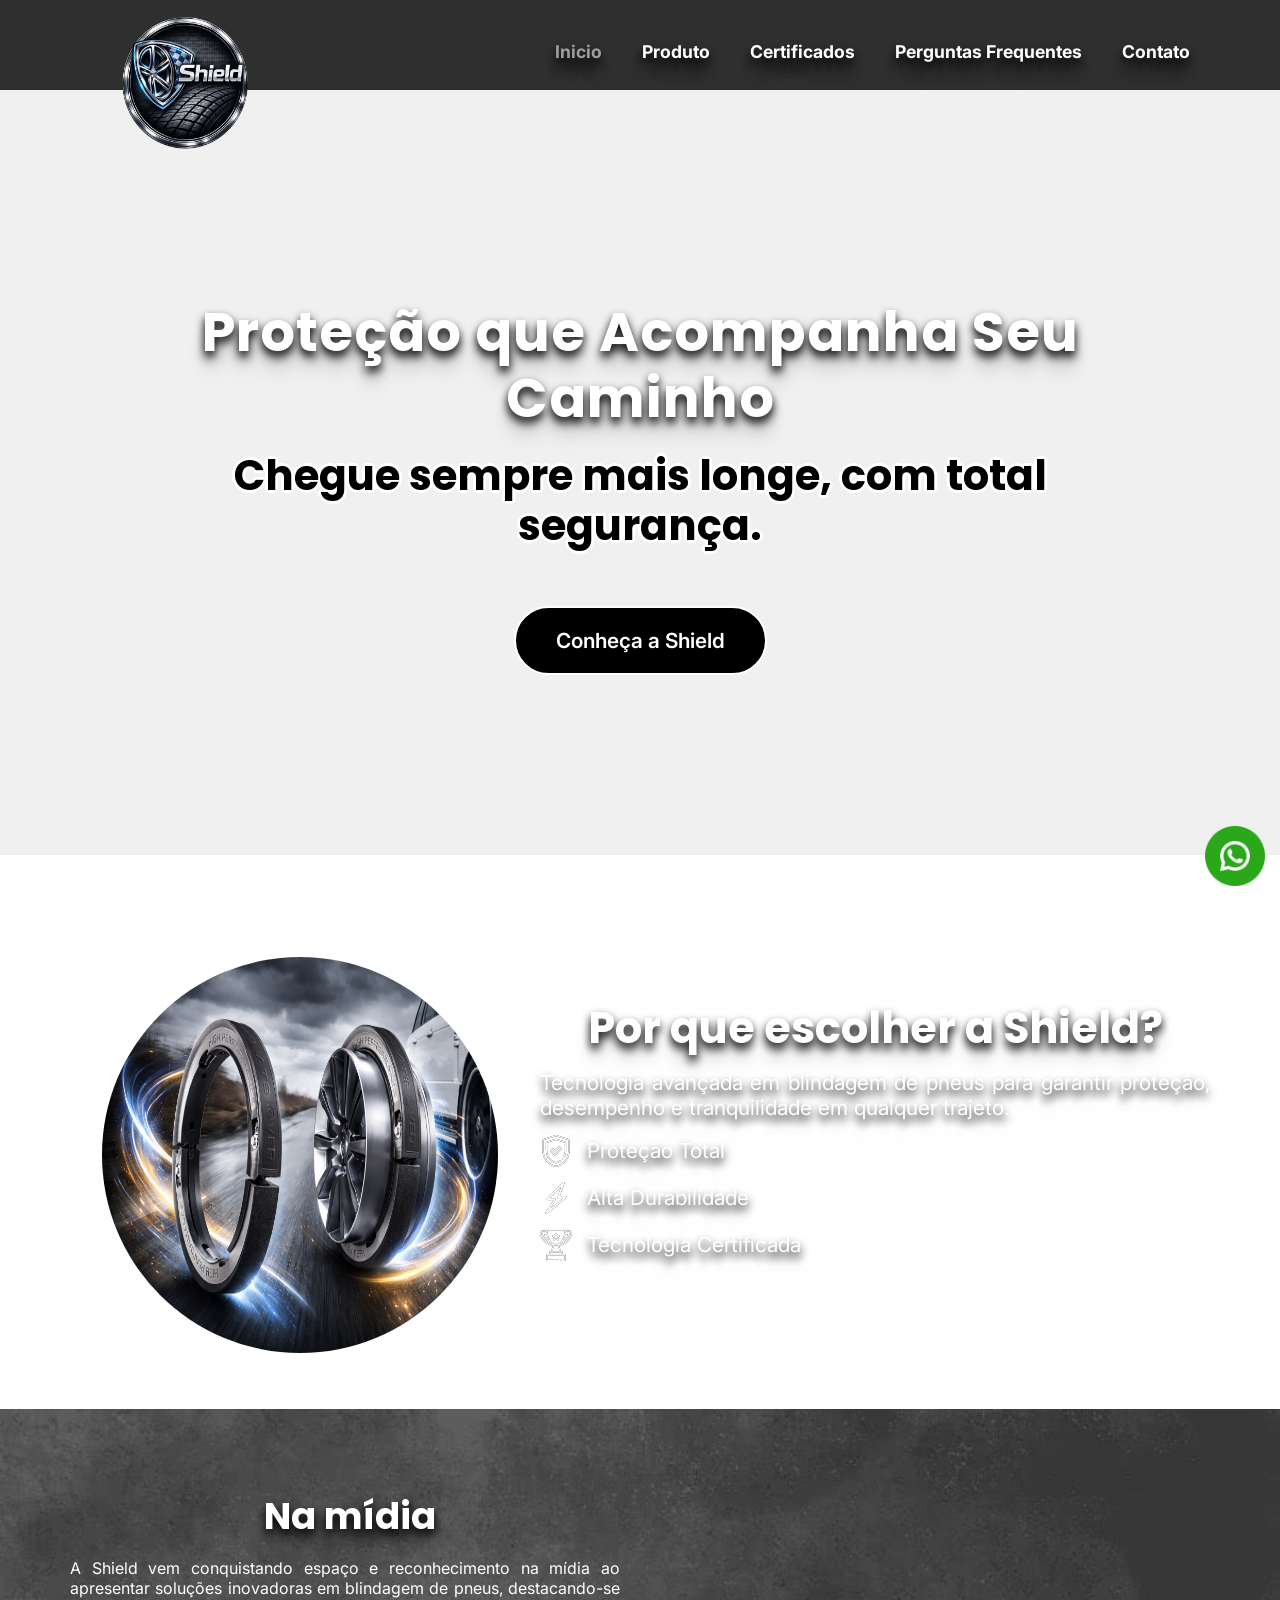
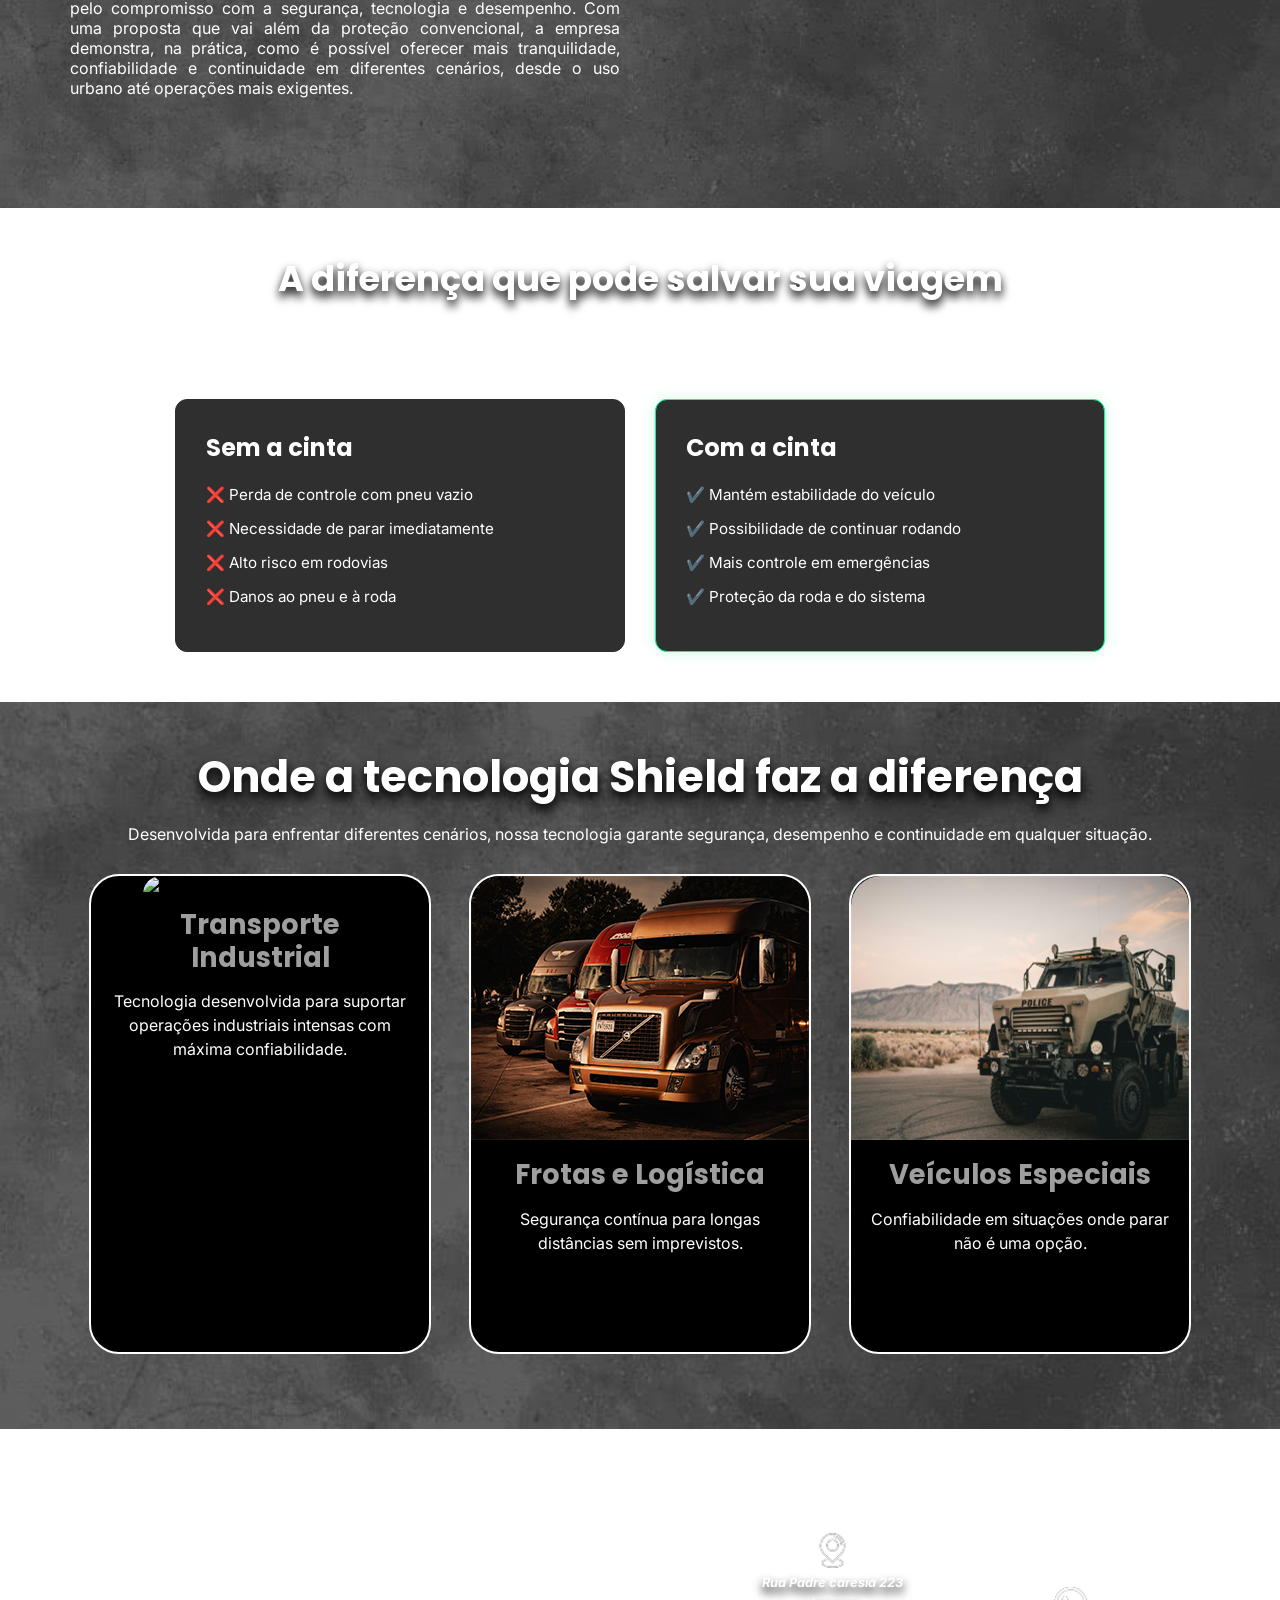
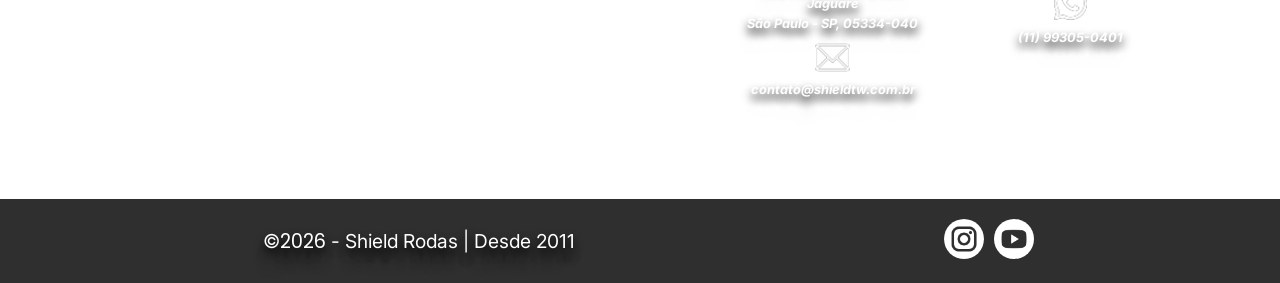
==== commit 7a8f2026: "implantação do começo de contatos, retirada do botão saiba mais" ====
--- a/index.html
+++ b/index.html
@@ -49,7 +49,7 @@
                     <li><a href="./produto.html">Produto</a></li>
                     <li><a href="./certificacao.html">Certificados</a></li>
                     <li><a href="./FAQ.html">Perguntas Frequentes</a></li>
-                    <li><a href="./embreve.html">Contato</a></li>
+                    <li><a href="./contato.html">Contato</a></li>
                 </ul>
             </nav>
         </div>
@@ -123,27 +123,36 @@
         </div>
     </section>
 
-    <!-- PDF/cardápio -->
-
-    <section id="pdf">
-        <div class="container">
-            <div id="text">
-                <h2>Certificações</h2>
-                <p>
-                    Segurança não é promessa, é comprovação. Conheça as certificações que garantem a qualidade da
-                    tecnologia Shield.
-                </p>
-
-                <nav>
-                    <a href="./embreve.html" target="_blank" rel="noopener noreferrer" class="btn">Ver certificações</a>
-                </nav>
-            </div>
-
-            <div id="qrcode">
-                <img src="./img/certificado.png" alt="Icon de certificado">
-            </div>
-        </div>
-    </section>
+    <section class="comparacao">
+    <div class="container">
+        <h2>A diferença que pode salvar sua viagem</h2>
+        <p class="subtitulo">A escolha entre parar na estrada… ou seguir com segurança.</p>
+
+        <div class="cards-comparacao">
+            <!-- Sem cinta -->
+            <div class="box-comparacao sem">
+                <h3>Sem a cinta</h3>
+                <ul>
+                    <li>❌ Perda de controle com pneu vazio</li>
+                    <li>❌ Necessidade de parar imediatamente</li>
+                    <li>❌ Alto risco em rodovias</li>
+                    <li>❌ Danos ao pneu e à roda</li>
+                </ul>
+            </div>
+
+            <!-- Com cinta -->
+            <div class="box-comparacao com">
+                <h3>Com a cinta</h3>
+                <ul>
+                    <li>✔️ Mantém estabilidade do veículo</li>
+                    <li>✔️ Possibilidade de continuar rodando</li>
+                    <li>✔️ Mais controle em emergências</li>
+                    <li>✔️ Proteção da roda e do sistema</li>
+                </ul>
+            </div>
+        </div>
+    </div>
+</section>
 
     <!-- Cartões -->
 
@@ -172,8 +181,6 @@
                 <h2>Veículos Especiais</h2>
                 <p>Confiabilidade em situações onde parar não é uma opção.</p>
             </div>
-
-            <a href="./embreve.html" target="_blank" rel="noopener noreferrer" class="btn">Saiba mais</a>
 
         </div>
     </section>
--- a/style.css
+++ b/style.css
@@ -27,12 +27,13 @@
 h2,
 h3,
 h4,
-h5 {
+h5,
+span {
     font-family: "Poppins", sans-serif;
 }
 
 body p,
-a {
+a, li {
     font-family: "Inter", sans-serif;
 }
 
@@ -800,7 +801,8 @@
 }
 
 .certificado #receitas {
-    background: url(./img/backgoundPrincipal.png)
+    background: url(./img/backgoundPrincipal.png);
+    background-size: cover;
 }
 
 .certificado #receitas a {
@@ -907,6 +909,85 @@
     margin: 0;
 }
 
+/* ABA INDEX COMPARAÇÃO */
+
+.comparacao {
+    background: url(./img/backgound.jpg);
+    background-size: cover;
+    padding: 50px 20px;
+    color: var(--branco);
+    text-align: center;
+}
+
+.comparacao h2 {
+    font-size: 2.2rem;
+    margin-bottom: 20px;
+    text-shadow: 0px 5px 10px var(--preto), 0px 10px 10px rgba(0, 0, 0, 0.15);
+}
+
+.comparacao .subtitulo {
+    color: var(--branco);
+    margin-bottom: 50px;
+    font-size: 1.5rem;
+}
+
+.comparacao .container {
+    max-width: 1100px;
+    margin: 0 auto;
+    display: flex;
+    flex-direction: column;
+}
+
+.cards-comparacao {
+    display: flex;
+    gap: 30px;
+    justify-content: center;
+    flex-wrap: wrap;
+}
+
+.box-comparacao {
+    background: var(--cinzaescuro);
+    padding: 30px;
+    border-radius: 12px;
+    width: 100%;
+    max-width: 450px;
+    text-align: left;
+    transition: 0.3s ease;
+    border: 1px solid transparent;
+}
+
+.box-comparacao h3 {
+    margin-bottom: 20px;
+    font-size: 1.5rem;
+}
+
+.box-comparacao ul {
+    list-style: none;
+    padding: 0;
+}
+
+.box-comparacao ul li {
+    margin-bottom: 15px;
+    color: var(--branco);
+    font-size: 0.95rem;
+}
+
+/* Diferenciação */
+.box-comparacao.sem {
+    border-color: var(--cinzaescuro);
+}
+
+.box-comparacao.com {
+    border-color: #00ff88;
+    box-shadow: 0 0 15px rgba(0, 255, 136, 0.2);
+}
+
+/* Hover */
+.box-comparacao:hover {
+    transform: translateY(-5px);
+}
+
+
 
 /* Fim smartphone portrait*/
 
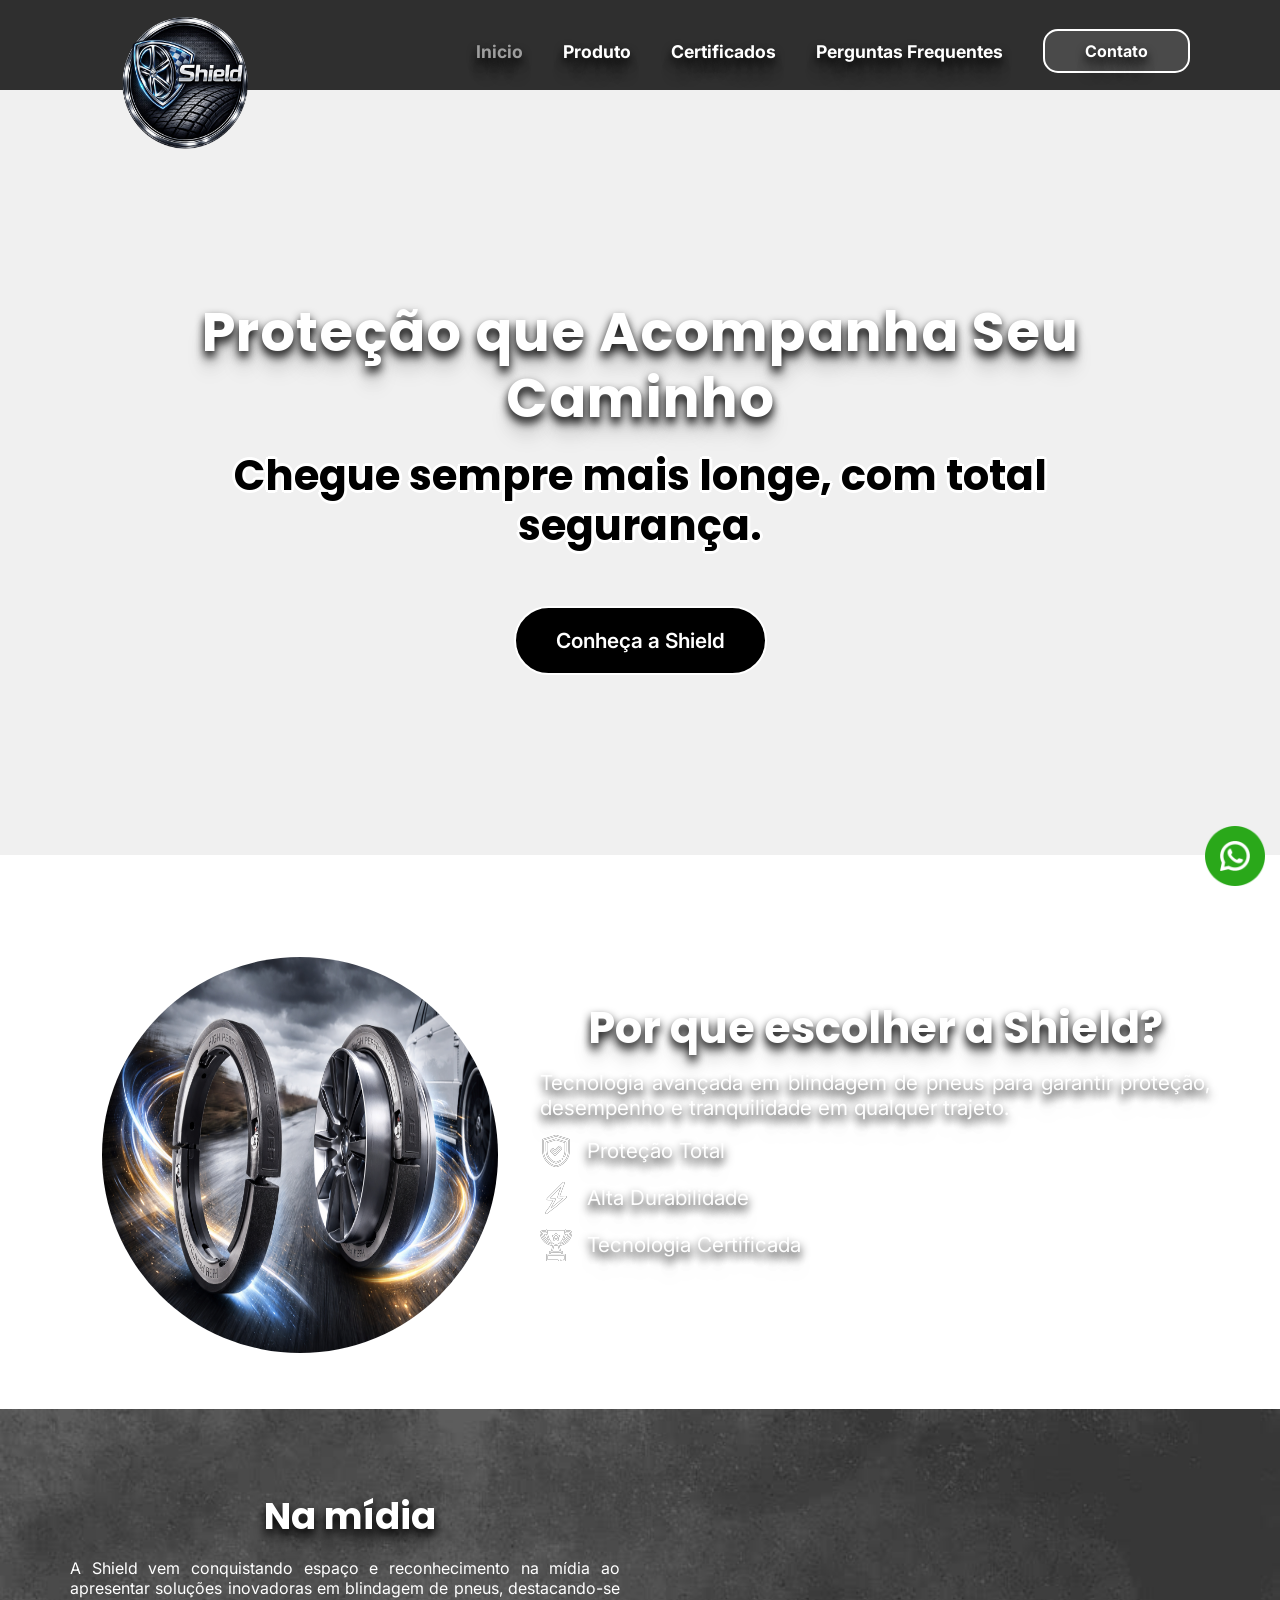
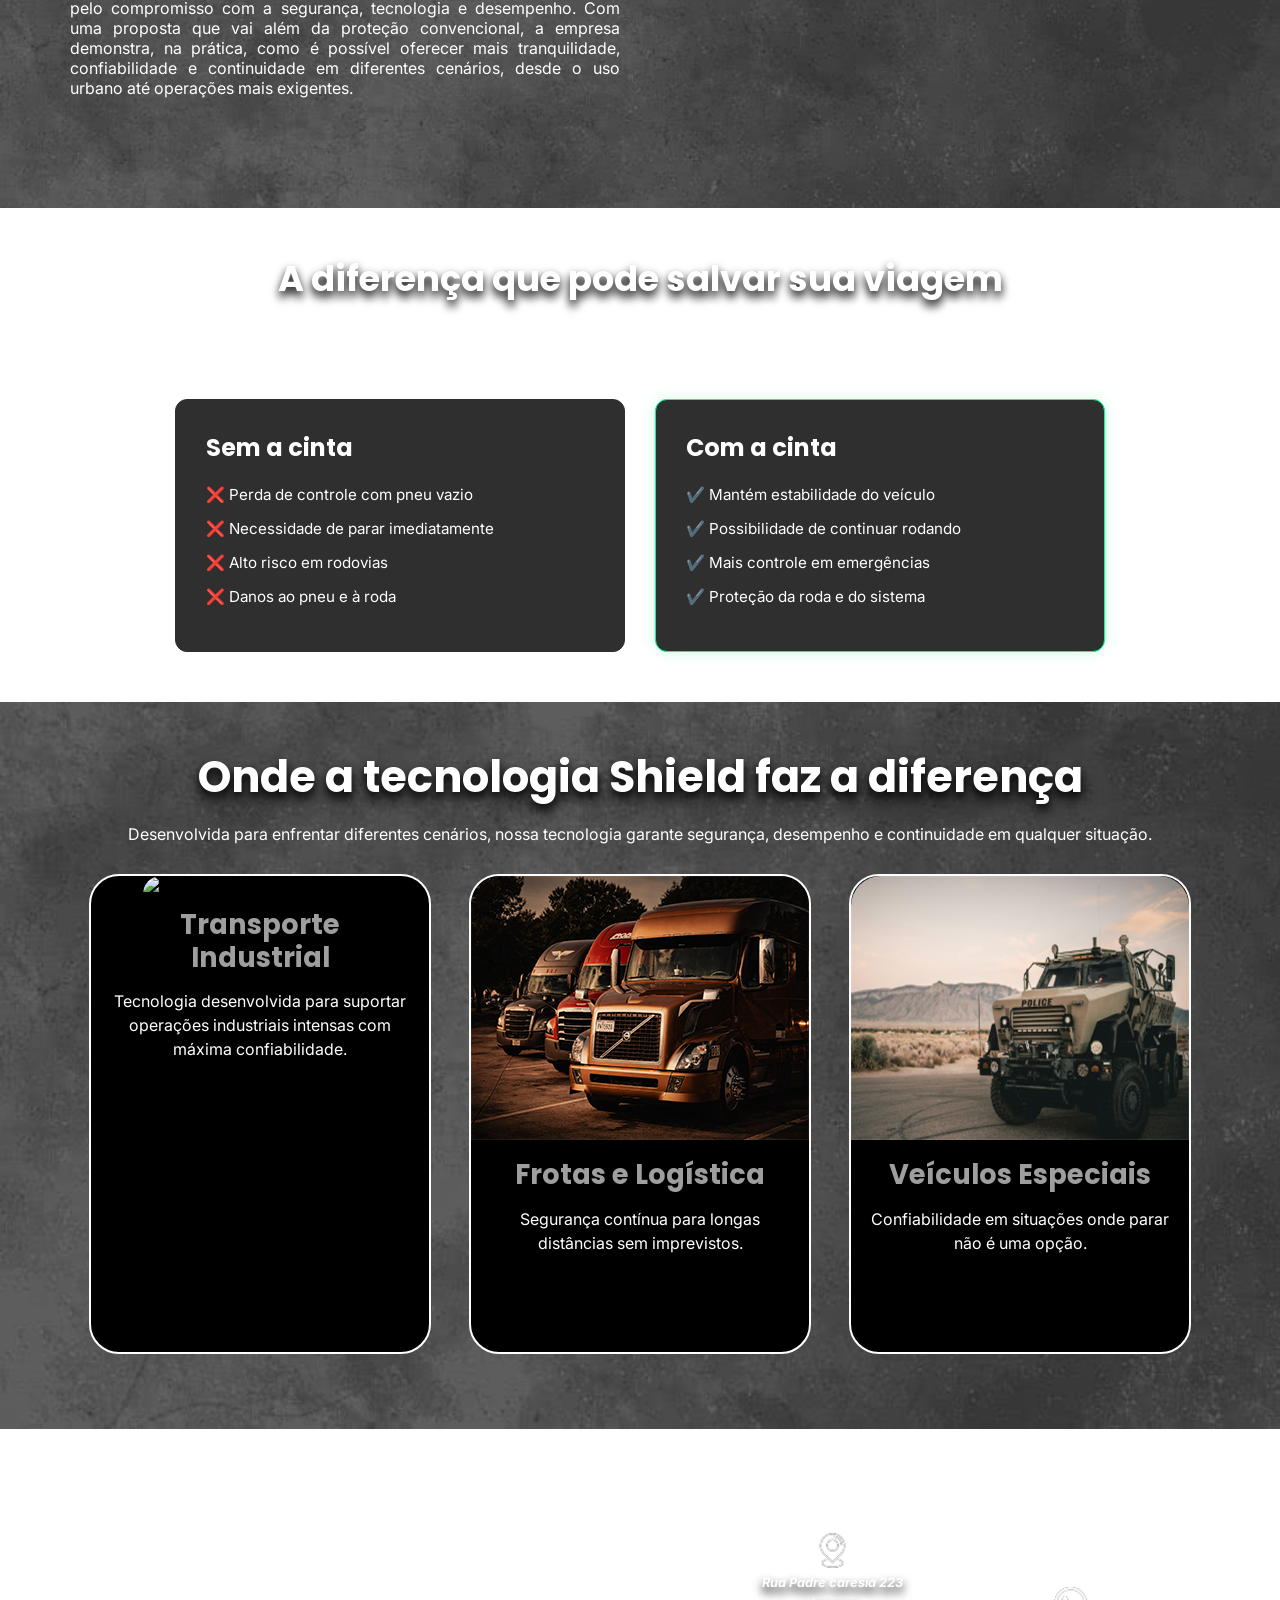
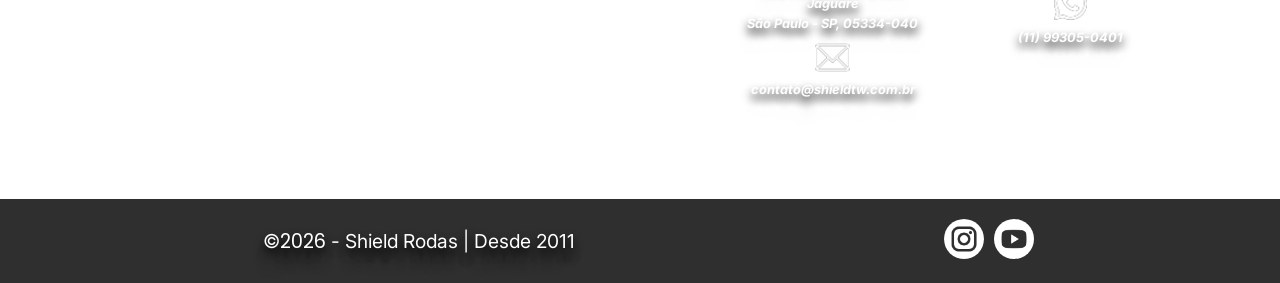
==== commit 75e6dd21: "implantação do E-mail e contato" ====
--- a/index.html
+++ b/index.html
@@ -49,7 +49,7 @@
                     <li><a href="./produto.html">Produto</a></li>
                     <li><a href="./certificacao.html">Certificados</a></li>
                     <li><a href="./FAQ.html">Perguntas Frequentes</a></li>
-                    <li><a href="./contato.html">Contato</a></li>
+                    <li><a href="./contato.html" class="btncontato">Contato</a></li>
                 </ul>
             </nav>
         </div>
--- a/style.css
+++ b/style.css
@@ -33,7 +33,12 @@
 }
 
 body p,
-a, li {
+a,
+li,
+strong,
+option,
+textarea,
+form {
     font-family: "Inter", sans-serif;
 }
 
@@ -127,6 +132,24 @@
     margin: 0 6%;
 }
 
+/* BOTÃO CONTATO */
+
+.btncontato {
+    text-decoration: none;
+    font-size: 1.0rem;
+    background-color: var(--cinzamedio);
+    padding: 10px 40px;
+    color: var(--branco);
+    border-radius: 15px;
+    border: 2px solid var(--branco);
+}
+
+.btncontato:hover {
+    color: var(--branco);
+    background-color: var(--preto);
+    transition: 0.3s;
+}
+
 /* Fim do Layout*/
 
 
@@ -191,6 +214,10 @@
 
 nav ul li a.ativo {
     color: var(--cinzaclaro);
+}
+
+.botao-ativo {
+    background: var(--preto);
 }
 
 /* Principal */
@@ -987,6 +1014,149 @@
     transform: translateY(-5px);
 }
 
+/* PÁGINA CONTATO */
+
+.secao-contato {
+    width: 100%;
+    padding: 100px 8%;
+    background: url(./img/backgoundContato.png);
+    background-size: cover;
+    color: var(--branco);
+}
+
+.contato-container {
+    display: grid;
+    grid-template-columns: 1fr 1fr;
+    gap: 50px;
+    align-items: center;
+}
+
+.subtitulo {
+    color: var(--cinzaclaro);
+    font-size: 14px;
+    font-weight: 700;
+    letter-spacing: 2px;
+}
+
+.contato-info h2 {
+    font-size: 48px;
+    margin: 15px 0;
+}
+
+.contato-info p {
+    color: var(--branco);
+    line-height: 1.7;
+    margin-bottom: 35px;
+}
+
+.box-info {
+    display: flex;
+    align-items: center;
+    gap: 18px;
+    padding: 20px;
+    margin-bottom: 18px;
+    border: 1px solid var(--cinzaescuro);
+    border-radius: 12px;
+    background: var(--preto);
+    transition: 0.3s;
+}
+
+.box-info:hover {
+    border-color: var(--cinzaclaro);
+    transform: translateY(-3px);
+}
+
+.box-info i {
+    width: 45px;
+    height: 45px;
+    background: var(--cinzaescuro);
+    color: var(--branco);
+    display: flex;
+    align-items: center;
+    justify-content: center;
+    border-radius: 10px;
+    font-size: 18px;
+}
+
+.box-info span {
+    display: block;
+    color: var(--cinzaclaro);
+    font-size: 14px;
+    margin-bottom: 4px;
+}
+
+.contato-formulario {
+    background: var(--preto);
+    border: 1px solid var(--cinzamedio);
+    border-radius: 15px;
+    padding: 40px;
+}
+
+.contato-formulario h3 {
+    font-size: 28px;
+    margin-bottom: 25px;
+}
+
+.contato-formulario form {
+    display: flex;
+    flex-direction: column;
+    gap: 18px;
+}
+
+.contato-formulario input,
+.contato-formulario select,
+.contato-formulario textarea {
+    width: 100%;
+    padding: 16px;
+    background: var(--preto);
+    border: 1px solid var(--cinzamedio);
+    border-radius: 10px;
+    color: var(--branco);
+    outline: none;
+    font-size: 15px;
+}
+
+.contato-formulario input:focus,
+.contato-formulario select:focus,
+.contato-formulario textarea:focus {
+    border-color: var(--branco);
+}
+
+.contato-formulario button {
+    padding: 16px;
+    border: none;
+    border-radius: 10px;
+    background: var(--cinzamedio);
+    color: var(--branco);
+    font-weight: bold;
+    cursor: pointer;
+    transition: 0.3s;
+}
+
+.contato-formulario button:hover {
+    background: var(--cinzaclaro);
+    color: var(--preto);
+}
+
+.contato-container {
+    grid-template-columns: 1fr;
+}
+
+.contato-formulario select {
+    width: 100%;
+    padding: 16px 45px 16px 16px;
+    outline: none;
+    font-size: 15px;
+    appearance: none;
+    -webkit-appearance: none;
+    -moz-appearance: none;
+    background-image: url("data:image/svg+xml;utf8,<svg fill='white' height='20' viewBox='0 0 20 20' width='20' xmlns='http://www.w3.org/2000/svg'><path d='M5 7l5 5 5-5'/></svg>");
+    background-repeat: no-repeat;
+    background-position: right 15px center;
+    background-size: 18px;
+}
+
+
 
 
 /* Fim smartphone portrait*/
@@ -1063,6 +1233,19 @@
     /* Missão */
 
     #missao .container {
+        grid-template-columns: 1fr;
+    }
+
+    /* PÁGINA CONTATO */
+    .contato-info h2 {
+        font-size: 34px;
+    }
+
+    .contato-formulario {
+        padding: 30px;
+    }
+
+    .contato-container {
         grid-template-columns: 1fr;
     }
 
@@ -1163,13 +1346,24 @@
         grid-template-columns: 1fr 1fr;
     }
 
-
-}
-
-
-
-
-
+    /* PÁGINA CONTATO */
+
+    .contato-container {
+        grid-template-columns: 1fr;
+        gap: 40px;
+    }
+
+    .contato-info h2 {
+        font-size: 42px;
+    }
+
+    .contato-formulario {
+        padding: 35px;
+    }
+
+
+
+}
 
 
 /* Fim - Tablet portrait */
@@ -1221,6 +1415,15 @@
 
     #missao .container {
         grid-template-columns: repeat(3, 1fr);
+    }
+
+    .contato-container {
+        grid-template-columns: 1fr 1fr;
+        gap: 50px;
+    }
+
+    .contato-info h2 {
+        font-size: 46px;
     }
 
 }
@@ -1438,6 +1641,20 @@
         gap: 30px;
     }
 
+    /* PÁGINA CONTATO */
+
+    .secao-contato {
+        padding: 100px 8%;
+    }
+
+    .contato-info h2 {
+        font-size: 48px;
+    }
+
+    .contato-formulario {
+        padding: 40px;
+    }
+
 }
 
 
@@ -1505,6 +1722,24 @@
     #missao .container {
         max-width: 1300px;
     }
+
+    /* PÁGINA CONTATO */
+    .secao-contato {
+        padding: 120px 10%;
+    }
+
+    .contato-container {
+        gap: 70px;
+    }
+
+    .contato-info h2 {
+        font-size: 56px;
+    }
+
+    .contato-formulario {
+        padding: 50px;
+    }
+
 }
 
 /* Fim - FullHD / 4K */
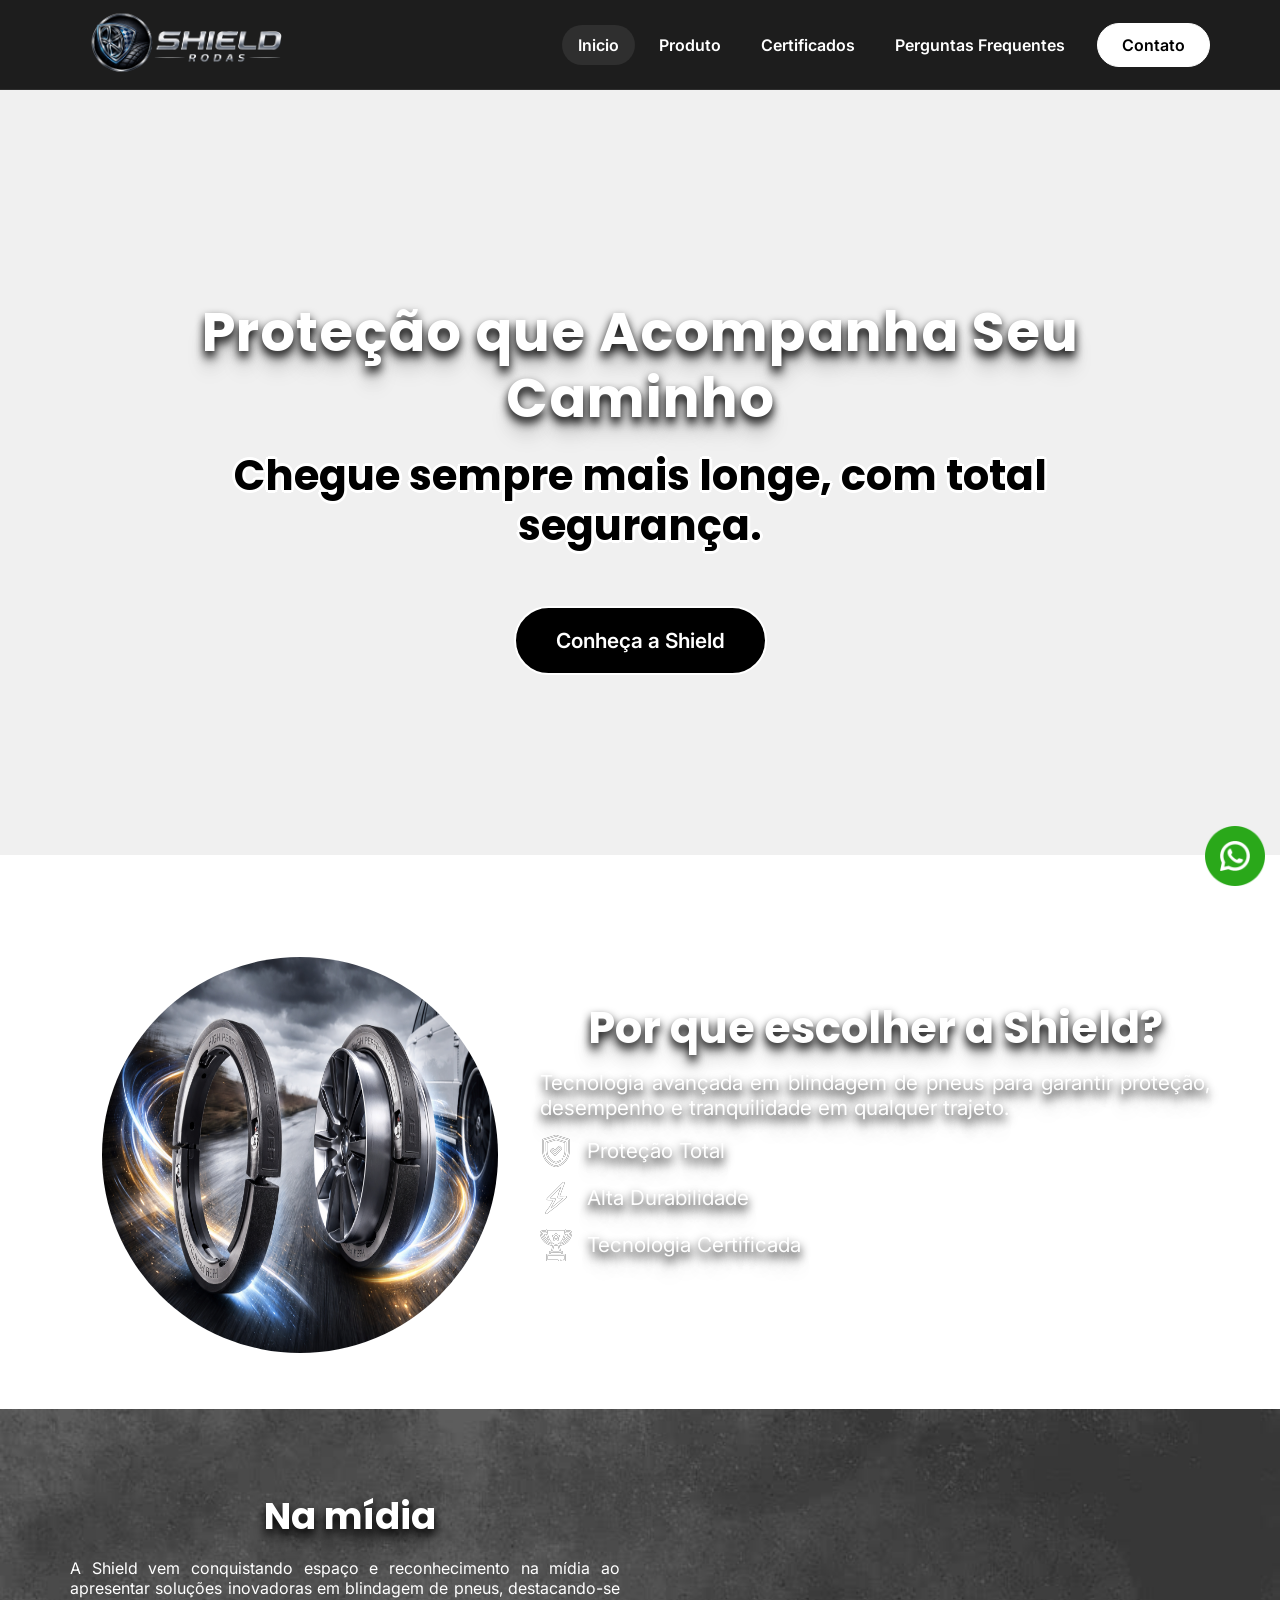
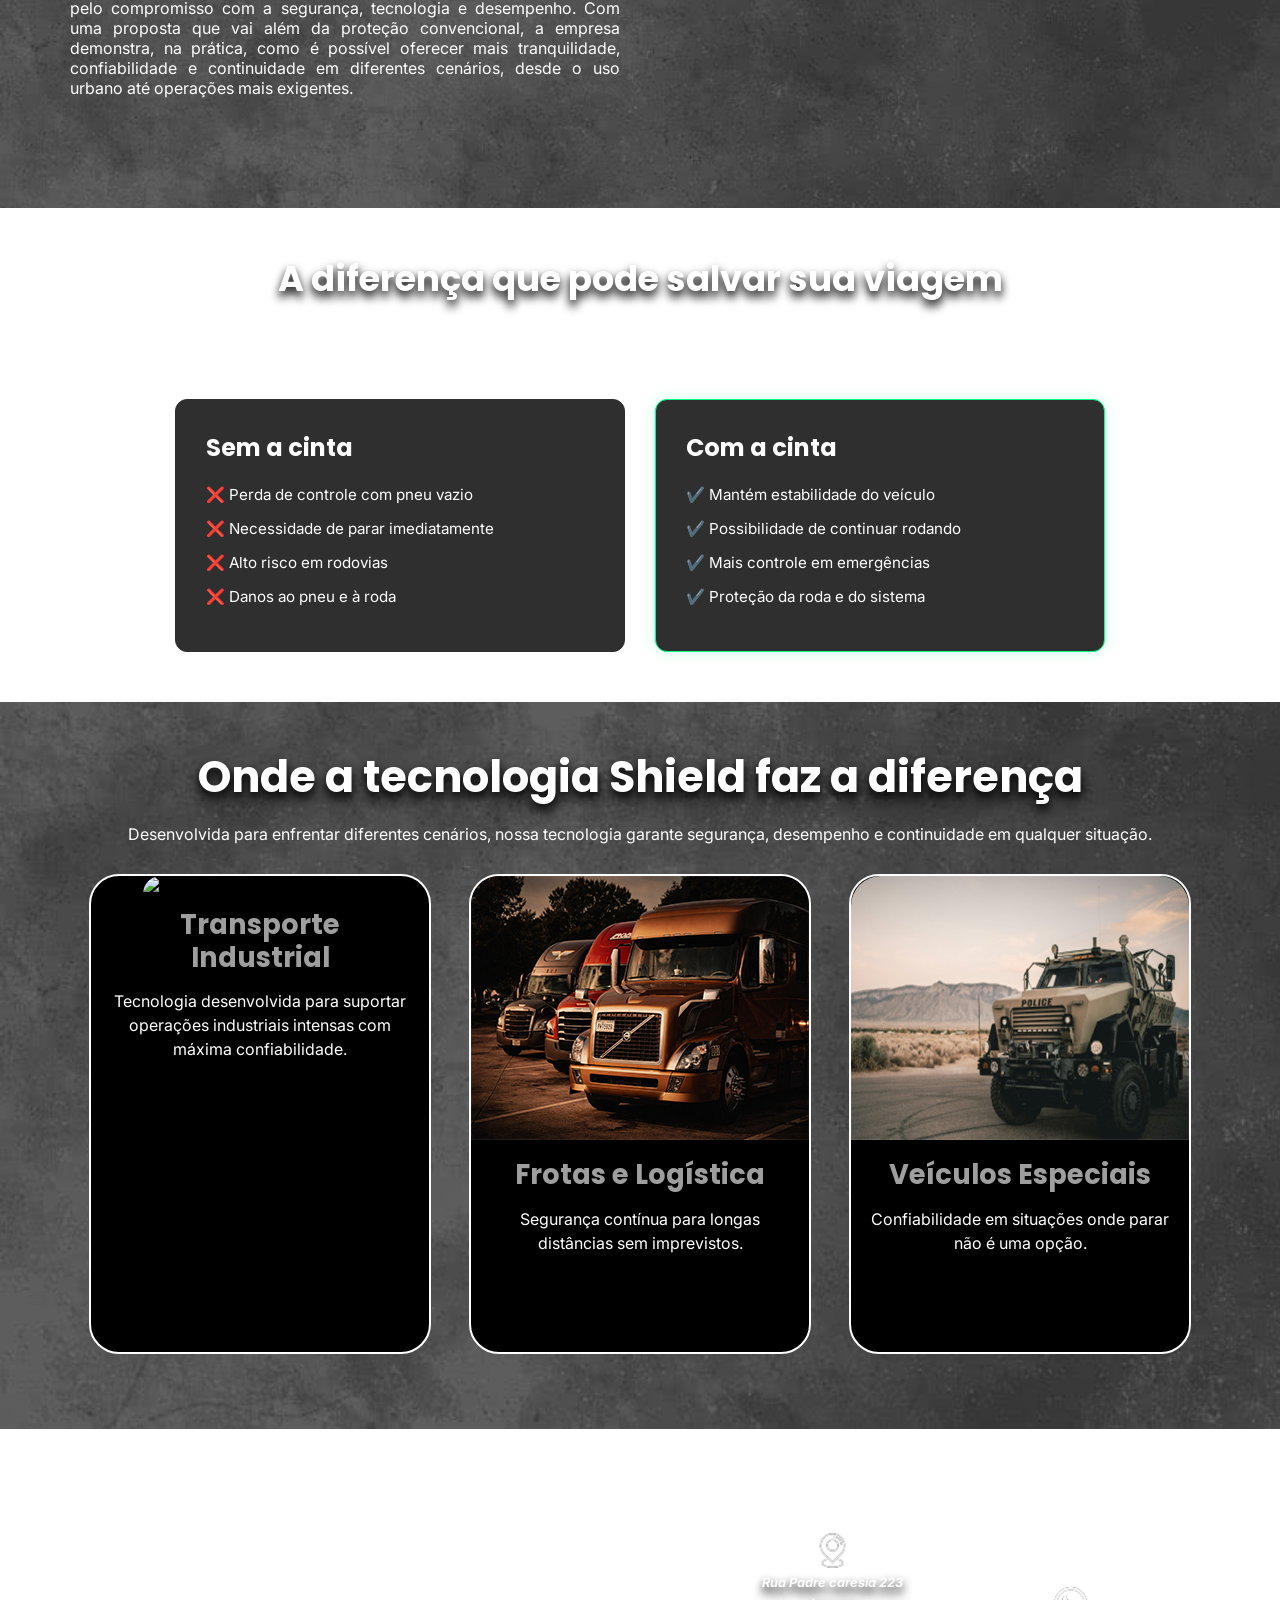
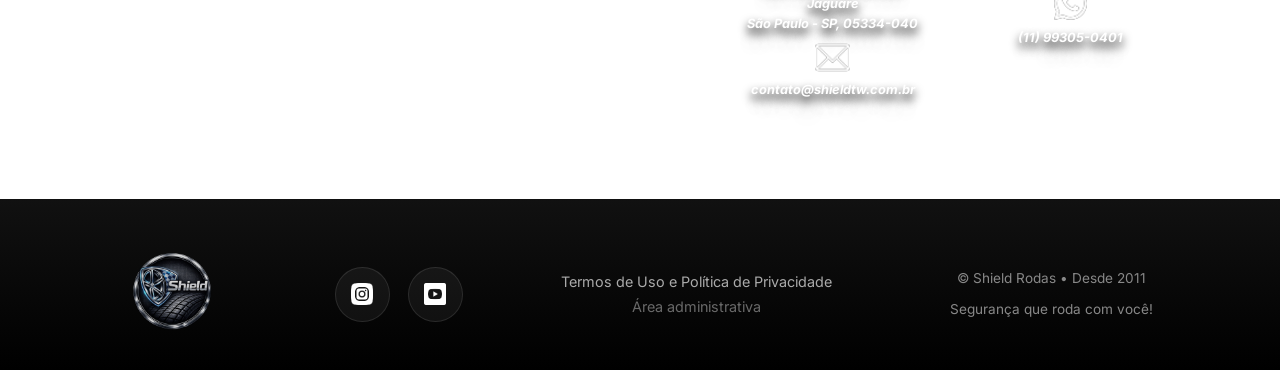
==== commit 74b8b06d: "aplicação do admin, banco de dados do forms, e layout em geral, principalmente header e footer" ====
--- a/index.html
+++ b/index.html
@@ -38,12 +38,15 @@
     <header id="inicio">
         <div class="container">
             <div id="logo">
-                <img src="./img/logoshield.png" alt="Logo da Shield">
-            </div>
-            <!--Menu-->
+                <a href="./index.html">
+                    <img src="./img/logoInicio.png" alt="Logo da Shield">
+                </a>
+            </div>
+
             <nav>
                 <input type="checkbox" id="check">
-                <label for="check">&#9776;</label>
+                <label for="check" class="menu-mobile">&#9776;</label>
+
                 <ul>
                     <li><a href="./index.html" class="ativo">Inicio</a></li>
                     <li><a href="./produto.html">Produto</a></li>
@@ -124,35 +127,35 @@
     </section>
 
     <section class="comparacao">
-    <div class="container">
-        <h2>A diferença que pode salvar sua viagem</h2>
-        <p class="subtitulo">A escolha entre parar na estrada… ou seguir com segurança.</p>
-
-        <div class="cards-comparacao">
-            <!-- Sem cinta -->
-            <div class="box-comparacao sem">
-                <h3>Sem a cinta</h3>
-                <ul>
-                    <li>❌ Perda de controle com pneu vazio</li>
-                    <li>❌ Necessidade de parar imediatamente</li>
-                    <li>❌ Alto risco em rodovias</li>
-                    <li>❌ Danos ao pneu e à roda</li>
-                </ul>
-            </div>
-
-            <!-- Com cinta -->
-            <div class="box-comparacao com">
-                <h3>Com a cinta</h3>
-                <ul>
-                    <li>✔️ Mantém estabilidade do veículo</li>
-                    <li>✔️ Possibilidade de continuar rodando</li>
-                    <li>✔️ Mais controle em emergências</li>
-                    <li>✔️ Proteção da roda e do sistema</li>
-                </ul>
-            </div>
-        </div>
-    </div>
-</section>
+        <div class="container">
+            <h2>A diferença que pode salvar sua viagem</h2>
+            <p class="subtitulo">A escolha entre parar na estrada… ou seguir com segurança.</p>
+
+            <div class="cards-comparacao">
+                <!-- Sem cinta -->
+                <div class="box-comparacao sem">
+                    <h3>Sem a cinta</h3>
+                    <ul>
+                        <li>❌ Perda de controle com pneu vazio</li>
+                        <li>❌ Necessidade de parar imediatamente</li>
+                        <li>❌ Alto risco em rodovias</li>
+                        <li>❌ Danos ao pneu e à roda</li>
+                    </ul>
+                </div>
+
+                <!-- Com cinta -->
+                <div class="box-comparacao com">
+                    <h3>Com a cinta</h3>
+                    <ul>
+                        <li>✔️ Mantém estabilidade do veículo</li>
+                        <li>✔️ Possibilidade de continuar rodando</li>
+                        <li>✔️ Mais controle em emergências</li>
+                        <li>✔️ Proteção da roda e do sistema</li>
+                    </ul>
+                </div>
+            </div>
+        </div>
+    </section>
 
     <!-- Cartões -->
 
@@ -233,22 +236,37 @@
         </div>
     </address>
 
-    <!-- Rodapé -->
-
+    <!-- RODAPÉ -->
     <footer id="icons">
         <div class="container">
+
+            <!-- LOGO / ICON -->
+            <div class="footer-logo">
+                <img src="./img/logoshield.png" alt="Shield Rodas">
+            </div>
+
+            <!-- REDES -->
+            <div id="redes">
+                <a href="https://www.instagram.com/shieldrodas/" target="_blank">
+                    <img src="./img/instagram.png" alt="Instagram">
+                </a>
+
+                <a href="https://www.youtube.com/@CintasShield" target="_blank">
+                    <img src="./img/youtube.png" alt="YouTube">
+                </a>
+            </div>
+
+            <!-- LINKS -->
+            <div class="footer-links">
+                <a href="#">Termos de Uso e Política de Privacidade</a>
+                <a href="./admin.html" class="admin-link">Área administrativa</a>
+            </div>
+
+            <!-- COPYRIGHT -->
             <div id="copyright">
-                <p>&#169;<span id="copyrightYear"></span> - Shield Rodas | Desde 2011</p>
-            </div>
-
-            <div id="redes">
-                <a href="https://www.instagram.com/shieldrodas/" target="_blank" rel="noopener noreferrer"><img
-                        src="./img/instagram.png" alt="logo instagram"></a>
-
-                <a href="https://www.youtube.com/@CintasShield" target="_blank" rel="noopener noreferrer"><img
-                        src="./img/youtube.png" alt="icon Youtube"></a>
-            </div>
-
+                <p>© <span id="copyrightYear"></span> Shield Rodas • Desde 2011</p>
+                <p>Segurança que roda com você!</p>
+            </div>
 
         </div>
     </footer>
@@ -265,5 +283,4 @@
 
 </body>
 
-</html>
-
+</html>
--- a/style.css
+++ b/style.css
@@ -155,69 +155,123 @@
 
 /* Smartphone portrait */
 
-/* Cabeçalho */
+/* CABEÇALHO MODERNO */
+
 header {
+    width: 100%;
+    height: 78px;
+    background: rgba(20, 20, 20, 0.96);
+    border-bottom: 1px solid rgba(255, 255, 255, 0.08);
+    position: sticky;
+    z-index: 50;
+    padding: 0 10px;
+    top: 0;
+}
+
+header .container {
+    height: 100%;
+    align-items: center;
+    justify-content: space-between;
+}
+
+/* LOGO */
+
+#logo {
+    height: 100%;
+    display: flex;
+    align-items: center;
+    padding-left: 10px;
+}
+
+#logo a {
+    height: 100%;
+    display: flex;
+    align-items: center;
+}
+
+#logo img {
+    width: auto;
     height: 70px;
-    background-color: var(--cinzaescuro);
-}
-
-#logo img {
-    width: 160px;
-    height: 110px;
-    margin-top: 10px;
-    margin-left: 10px;
-}
+    max-height: 70px;
+    display: block;
+    object-fit: contain;
+}
+
+/* MENU MOBILE */
 
 #check {
     display: none;
 }
 
-label {
-    color: rgba(253, 253, 253, 0.75);
-    font-size: 2.5rem;
-    font-weight: 900;
+.menu-mobile {
+    color: var(--branco);
+    font-size: 2.2rem;
+    cursor: pointer;
+    position: absolute;
+    right: 20px;
+    top: 17px;
+    z-index: 1000;
+}
+
+/* MENU */
+
+nav ul {
     position: fixed;
-    right: 15px;
-    top: 5px;
-}
-
-nav ul {
-    height: 100vh;
-    background-color: rgba(74, 74, 74, 0.95);
-    position: fixed;
-    top: 70px;
-    right: -65%;
-    width: 65%;
-    transition: all 0.5s;
-    z-index: 2;
-}
-
-/* Ação para caixa check box */
-
-#check:checked~ul {
-    right: 0px;
+    top: 78px;
+    right: -100%;
+    width: 75%;
+    max-width: 320px;
+    min-height: calc(100vh - 78px);
+    background: rgba(20, 20, 20, 0.98);
+    border-left: 1px solid rgba(255, 255, 255, 0.08);
+    transition: 0.4s ease;
+    z-index: 999;
+}
+
+#check:checked ~ ul {
+    right: 0;
 }
 
 nav ul li {
     list-style: none;
-    padding: 20px;
-    text-align: center;
-    border-bottom: 1px solid var(--branco);
+    border-bottom: 1px solid rgba(255, 255, 255, 0.08);
+    text-align: left;
+    padding: 0;
 }
 
 nav ul li a {
+    display: block;
+    padding: 18px 24px;
+    color: var(--branco);
     text-decoration: none;
-    color: var(--branco);
-    text-shadow: 0px 5px 10px var(--preto), 0px 10px 10px rgba(0, 0, 0, 0.15), 0px 15px 15px rgba(0, 0, 0, 0.1), 0px 20px 20px rgba(0, 0, 0, 0.1);
-    font-size: 1.0rem;
-}
-
+    font-size: 1rem;
+    font-weight: 600;
+    text-shadow: none;
+    transition: 0.3s;
+}
+
+nav ul li a:hover,
 nav ul li a.ativo {
     color: var(--cinzaclaro);
-}
-
-.botao-ativo {
-    background: var(--preto);
+    background: rgba(255, 255, 255, 0.06);
+}
+
+/* BOTÃO CONTATO */
+
+.btncontato {
+    display: block;
+    margin: 15px 20px;
+    padding: 12px 20px !important;
+    text-align: center;
+    background: var(--branco);
+    color: var(--preto) !important;
+    border-radius: 30px;
+    border: 1px solid var(--branco);
+}
+
+.btncontato:hover {
+    background: var(--cinzaclaro);
+    color: var(--preto) !important;
 }
 
 /* Principal */
@@ -225,19 +279,18 @@
 main {
     height: 60vh;
     position: relative;
-    height: 60vh;
     overflow: hidden;
+    isolation: isolate;
 
 }
 
 #bg-video {
-    position: fixed;
-    top: 50%;
-    left: 50%;
-    width: 100vw;
-    height: 100vh;
+    position: absolute;
+    top: 0;
+    left: 0;
+    width: 100%;
+    height: 100%;
     object-fit: cover;
-    transform: translate(-50%, -50%);
     z-index: -2;
 }
 
@@ -497,27 +550,93 @@
 
 /* Rodapé */
 
-#icons .container {
-    flex-direction: column-reverse;
-}
+/* RODAPÉ NOVO */
 
 #icons {
     text-align: center;
-    background-color: var(--cinzaescuro);
-}
-
-#icons p {
-    color: var(--branco);
-    margin-bottom: 30px;
-    font-size: 1.2rem;
-    text-shadow: 0px 5px 10px var(--preto), 0px 10px 10px rgba(0, 0, 0, 0.15), 0px 15px 15px rgba(0, 0, 0, 0.1), 0px 20px 20px rgba(0, 0, 0, 0.1);
-}
-
-#icons img {
-    height: 40px;
-    width: 40px;
-    margin: 20px 3px;
-    border-radius: 20px;
+    background: linear-gradient(180deg, #111, #000);
+    padding: 50px 20px 30px;
+}
+
+#icons .container {
+    flex-direction: column;
+    align-items: center;
+    gap: 25px;
+}
+
+/* LOGO */
+
+.footer-logo img {
+    width: 130px;
+    opacity: 0.85;
+}
+
+/* REDES */
+
+#redes {
+    display: flex;
+    gap: 18px;
+}
+
+#redes a {
+    display: flex;
+    align-items: center;
+    justify-content: center;
+    width: 55px;
+    height: 55px;
+    border-radius: 50%;
+    background: rgba(255, 255, 255, 0.05);
+    border: 1px solid rgba(255, 255, 255, 0.1);
+    transition: 0.3s;
+}
+
+#redes a:hover {
+    transform: translateY(-4px);
+    background: rgba(255, 255, 255, 0.12);
+}
+
+#redes img {
+    width: 22px;
+    height: 22px;
+    filter: brightness(0) invert(1);
+}
+
+/* LINKS */
+
+.footer-links {
+    display: flex;
+    flex-direction: column;
+    gap: 8px;
+}
+
+.footer-links a {
+    font-size: 0.9rem;
+    color: #aaa;
+    text-decoration: none;
+    transition: 0.3s;
+}
+
+.footer-links a:hover {
+    color: #fff;
+}
+
+/* ADMIN DISCRETO */
+
+.admin-link {
+    font-size: 0.75rem;
+    opacity: 0.6;
+}
+
+.admin-link:hover {
+    opacity: 1;
+}
+
+/* TEXTO */
+
+#copyright p {
+    color: #888;
+    font-size: 0.85rem;
+    line-height: 1.6;
 }
 
 /* PÁGINA SOBRE */
@@ -1156,7 +1275,30 @@
     background-size: 18px;
 }
 
-
+.campo-fake {
+    position: absolute;
+    left: -9999px;
+    opacity: 0;
+    pointer-events: none;
+}
+
+#mensagem-formulario {
+    font-size: 14px;
+    color: #ff3b3b;
+    font-weight: 600;
+    margin: 0;
+    height: 0;
+    overflow: hidden;
+    transition: height 0.3s ease, margin 0.3s ease;
+    line-height: 1.4;
+    word-break: break-word;
+}
+
+.btncontato.ativo {
+    background: #b5b5b5;
+    color: #000 !important;
+    border-color: #b5b5b5;
+}
 
 
 /* Fim smartphone portrait*/
@@ -1167,12 +1309,6 @@
     /* Layout */
     .container {
         max-width: 540px;
-    }
-
-    /* Cabeçalho */
-    nav ul {
-        width: 40%;
-        right: -40%;
     }
 
     /* Principal */
@@ -1270,11 +1406,7 @@
         height: 80px;
     }
 
-    /* Cabeçalho */
-    nav ul {
-        width: 40%;
-        right: -40%;
-    }
+    
 
     /* Principal */
     main h1 {
@@ -1362,7 +1494,6 @@
     }
 
 
-
 }
 
 
@@ -1439,43 +1570,64 @@
         justify-content: space-between;
     }
 
-    /* Cabeçalho */
-    header {
-        height: 90px;
-    }
-
-    #logo img {
-        width: 210px;
-        height: 150px;
-    }
-
-    label {
-        display: none;
-    }
-
-    nav ul {
-        position: static;
-        width: 100%;
-        height: auto;
-        background-color: transparent;
-        margin-top: 21px;
-    }
-
-    nav ul li {
-        border: 0;
-        float: left;
-
-    }
-
-    nav ul li a {
-        font-size: 1.1rem;
-        font-weight: bold;
-
-    }
-
-    nav ul li a:hover {
-        color: var(--cinzaclaro)
-    }
+    /* CABEÇALHO DESKTOP */
+
+header {
+    height: 90px;
+    position: relative;
+}
+
+header .container {
+    height: 100%;
+    align-items: center;
+    justify-content: space-between;
+}
+
+#logo img {
+    width: auto;
+    height: 100px;
+    max-height: 100px;
+}
+
+.menu-mobile {
+    display: none;
+}
+
+nav ul {
+    position: static;
+    width: auto;
+    max-width: none;
+    min-height: auto;
+    background: transparent;
+    border-left: none;
+    display: flex;
+    align-items: center;
+    gap: 8px;
+    transition: none;
+}
+
+nav ul li {
+    border: none;
+    padding: 0;
+    float: none;
+}
+
+nav ul li a {
+    padding: 10px 16px;
+    border-radius: 30px;
+    font-size: 1rem;
+}
+
+nav ul li a:hover,
+nav ul li a.ativo {
+    background: rgba(255, 255, 255, 0.08);
+    color: var(--branco);
+}
+
+.btncontato {
+    margin: 0 0 0 8px;
+    padding: 11px 24px !important;
+}
 
     /* Principal */
 
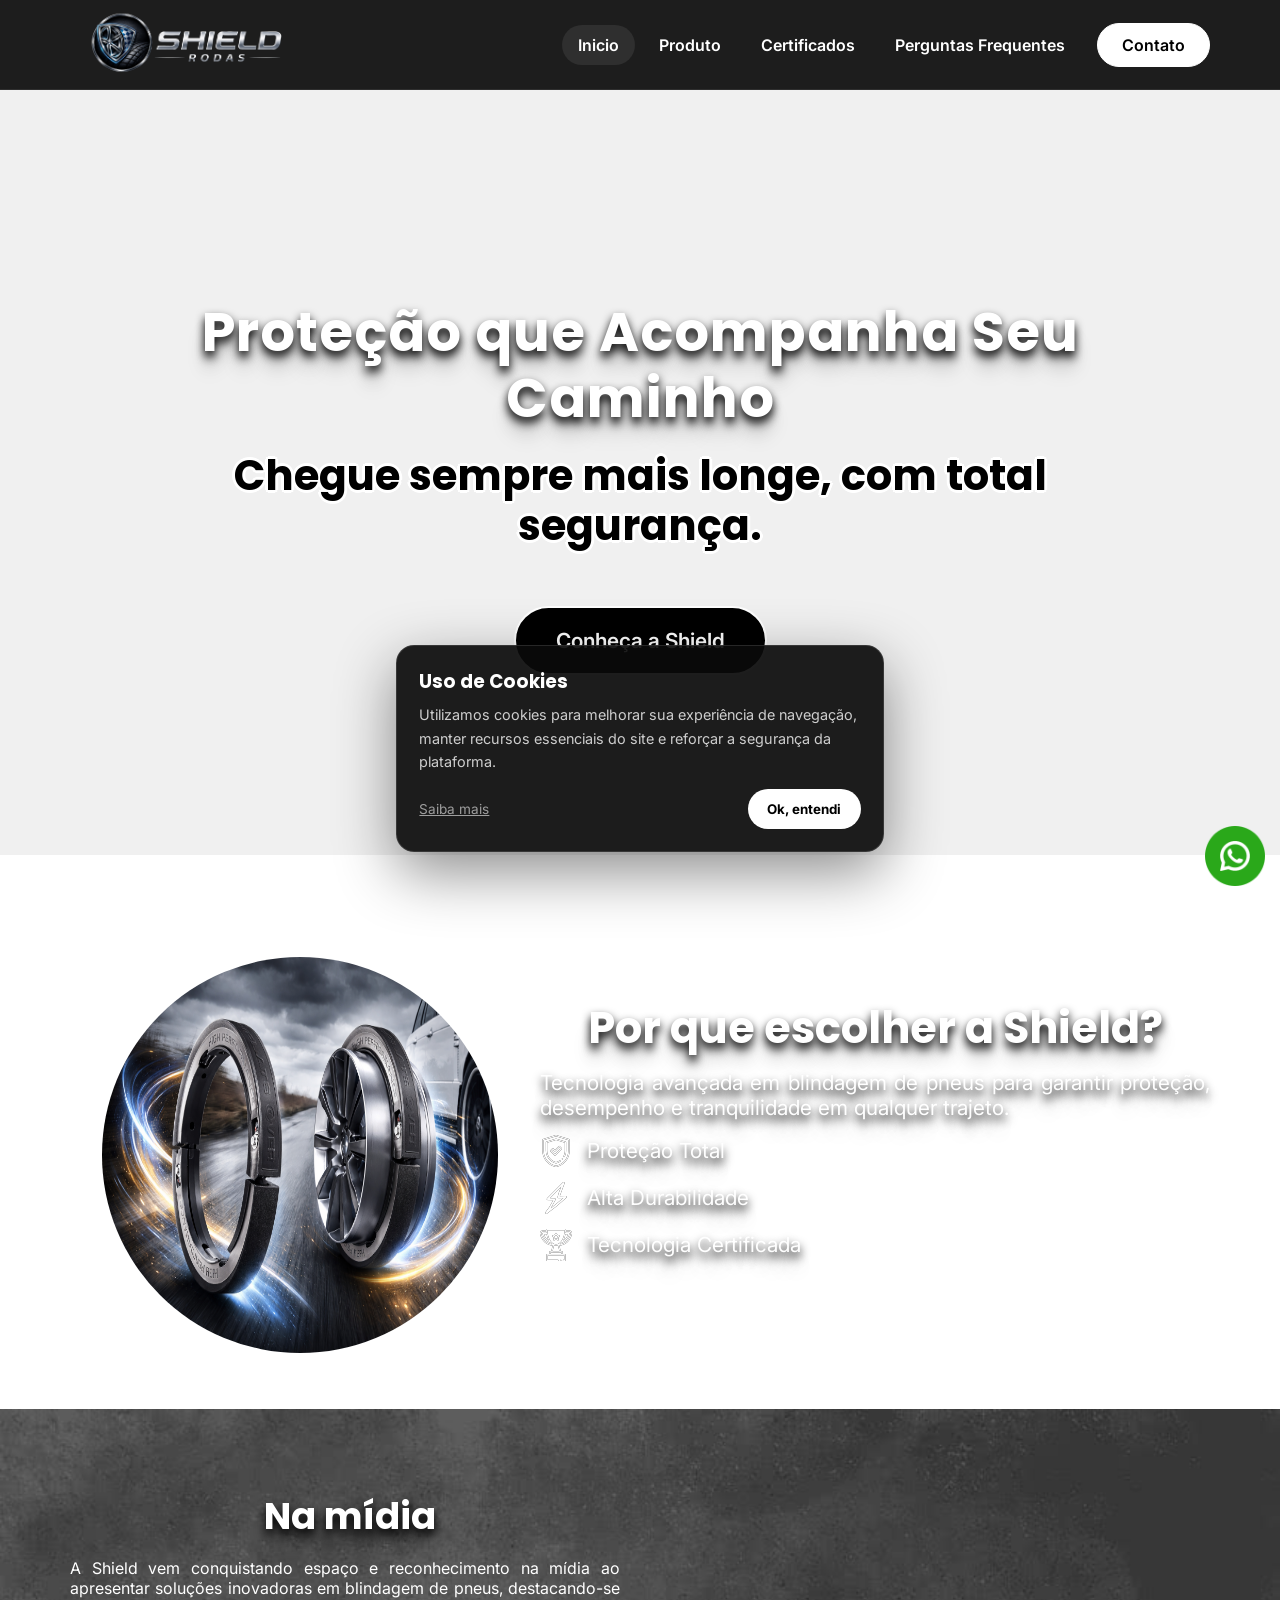
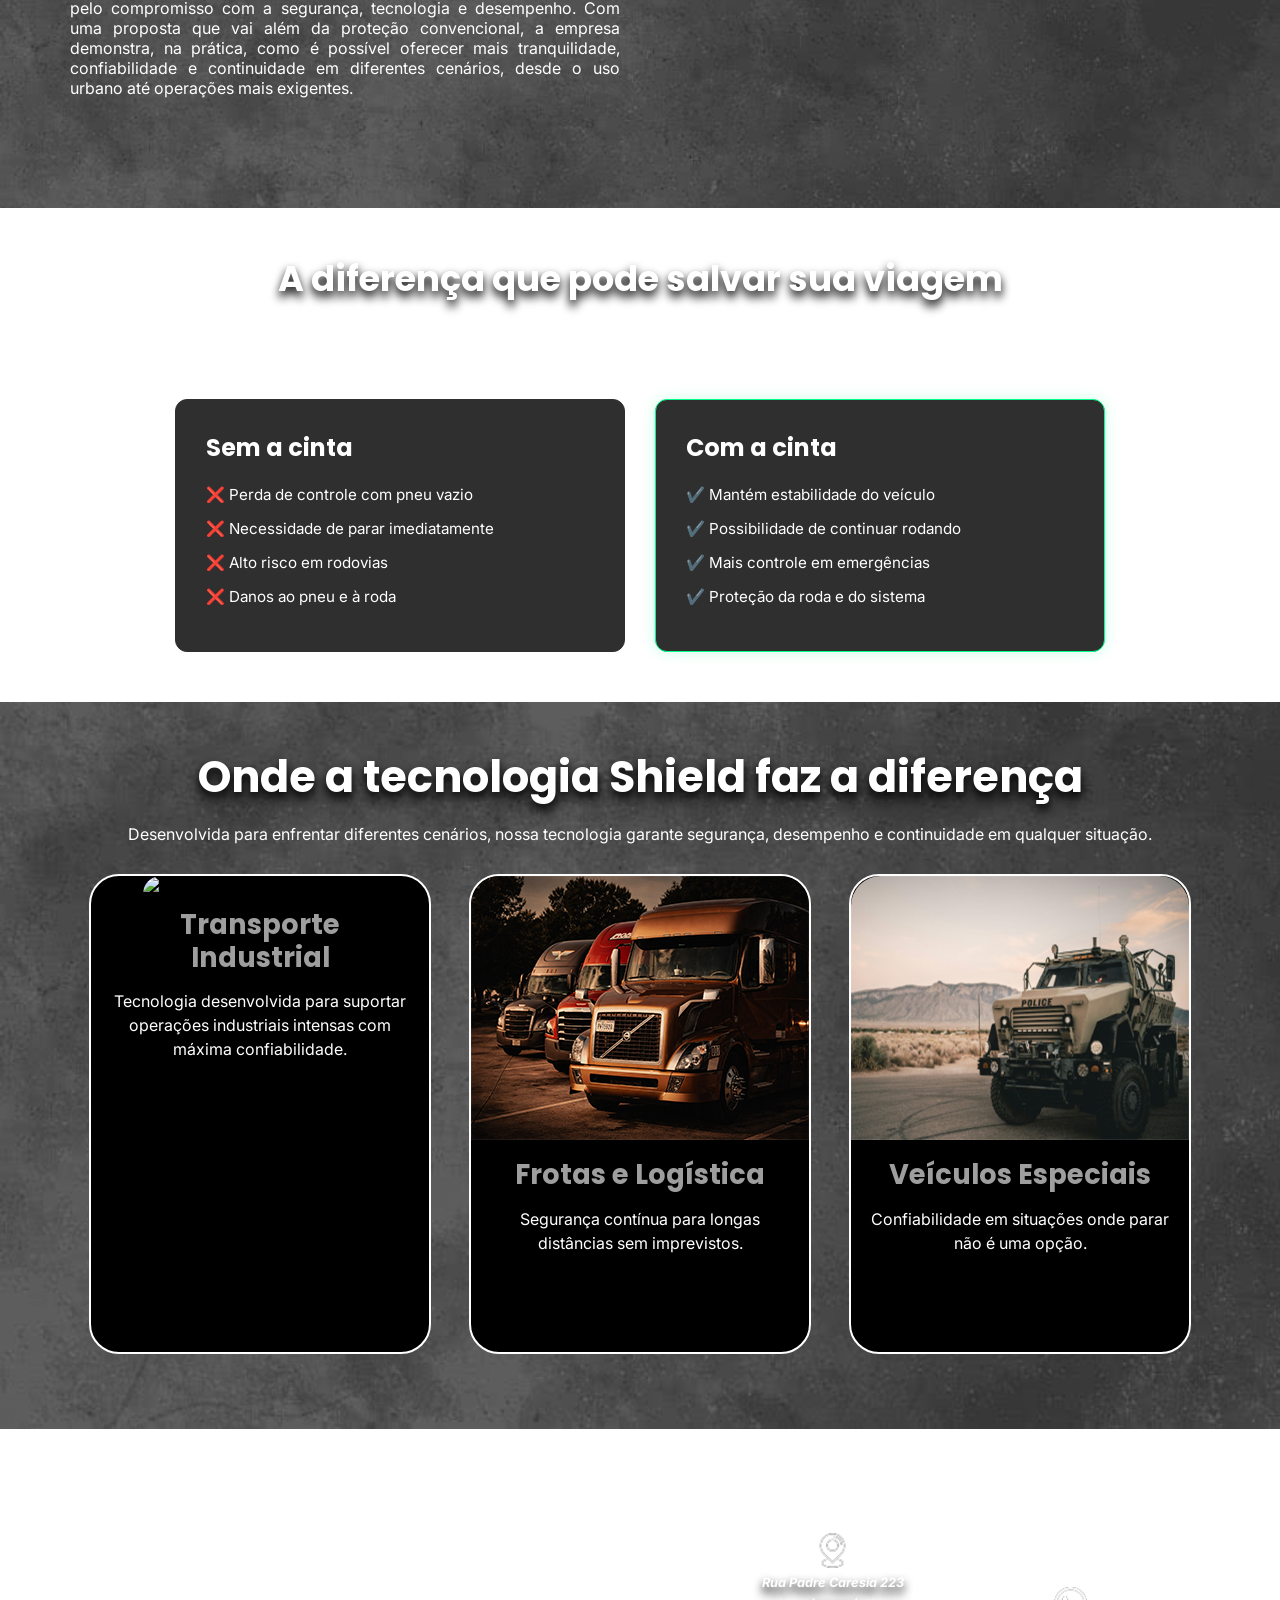
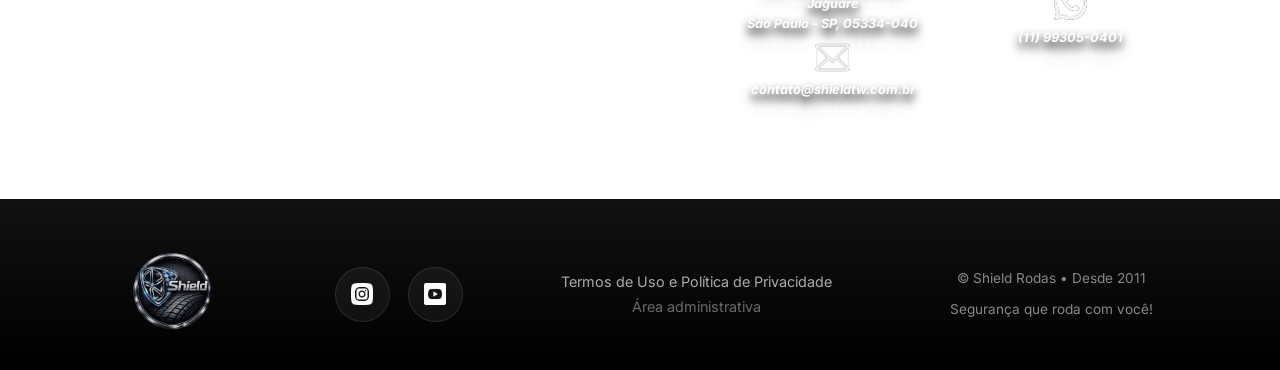
==== commit 74467c5b: "finalização do site" ====
--- a/index.html
+++ b/index.html
@@ -119,9 +119,7 @@
             </div>
             <div id="youtube">
                 <iframe width="560" height="315" src="https://www.youtube.com/embed/tAR1Xm28Aps?si=WQpTd1ap1_fu1Pp1"
-                    title="YouTube video player" frameborder="0"
-                    allow="accelerometer; autoplay; clipboard-write; encrypted-media; gyroscope; picture-in-picture; web-share"
-                    referrerpolicy="strict-origin-when-cross-origin" allowfullscreen></iframe>
+                    title="YouTube video player" allowfullscreen></iframe>
             </div>
         </div>
     </section>
@@ -206,11 +204,11 @@
                 <a href="https://maps.app.goo.gl/ZwcFUnZ1yJk7o8pF6" id="linkloc"><img src="./img/mapa.png" alt=""></a>
 
                 <p>
-                    Rua Padre caresia 223
-                </p>
-
-                <p>
-                    Jaguare
+                    Rua Padre Caresia 223
+                </p>
+
+                <p>
+                    Jaguaré
                 </p>
 
                 <p>
@@ -258,7 +256,7 @@
 
             <!-- LINKS -->
             <div class="footer-links">
-                <a href="#">Termos de Uso e Política de Privacidade</a>
+                <a href="./termos.html">Termos de Uso e Política de Privacidade</a>
                 <a href="./admin.html" class="admin-link">Área administrativa</a>
             </div>
 
@@ -279,7 +277,23 @@
     </div>
 
     <!-- Documento JS -->
-    <script src="script.js"></script>
+   <script type="module" src="script.js"></script>
+
+   <div class="cookie-popup" id="cookiePopup">
+    <div class="cookie-content">
+        <h3>Uso de Cookies</h3>
+
+        <p>
+            Utilizamos cookies para melhorar sua experiência de navegação,
+            manter recursos essenciais do site e reforçar a segurança da plataforma.
+        </p>
+
+        <div class="cookie-actions">
+            <a href="./termos.html#cookies-politica" target="_blank">Saiba mais</a>
+            <button id="aceitarCookies">Ok, entendi</button>
+        </div>
+    </div>
+</div>
 
 </body>
 
--- a/style.css
+++ b/style.css
@@ -228,7 +228,7 @@
     z-index: 999;
 }
 
-#check:checked ~ ul {
+#check:checked~ul {
     right: 0;
 }
 
@@ -432,6 +432,7 @@
 #sobre iframe {
     width: 340px;
     height: 191px;
+    border: none;
 }
 
 #sobre p {
@@ -1151,7 +1152,7 @@
 }
 
 .subtitulo {
-    color: var(--cinzaclaro);
+    color: var(--branco);
     font-size: 14px;
     font-weight: 700;
     letter-spacing: 2px;
@@ -1300,6 +1301,200 @@
     border-color: #b5b5b5;
 }
 
+/* PÁGINA TERMOS E PRIVACIDADE */
+
+.termos {
+    background: var(--cinzaescuro);
+    background-size: cover;
+    background-position: center;
+    padding: 70px 20px;
+    color: var(--branco);
+}
+
+.termos-container {
+    flex-direction: column;
+    max-width: 1000px;
+    margin: 0 auto;
+}
+
+.termos h1 {
+    font-size: clamp(2rem, 5vw, 3rem);
+    margin: 15px 0 35px;
+    text-align: center;
+    text-shadow: 0px 5px 10px var(--preto);
+}
+
+.termos-box {
+    background: rgba(0, 0, 0, 0.88);
+    border: 1px solid var(--cinzamedio);
+    border-radius: 18px;
+    padding: 28px;
+    margin-bottom: 22px;
+    box-shadow: 0 12px 35px rgba(0, 0, 0, 0.45);
+}
+
+.termos-box h2 {
+    color: var(--cinzaclaro);
+    font-size: 1.35rem;
+    margin-bottom: 15px;
+    text-align: left;
+}
+
+.termos-box p {
+    color: var(--branco);
+    line-height: 1.7;
+    margin-bottom: 14px;
+    text-align: justify;
+}
+
+.aceite-termos {
+    display: flex;
+    align-items: flex-start;
+    gap: 0.8rem;
+
+    margin-top: 1.2rem;
+    padding: 1rem 1.2rem;
+
+    background: rgba(255, 255, 255, 0.04);
+    border: 1px solid rgba(255, 255, 255, 0.08);
+    border-radius: 12px;
+
+    font-family: 'Inter', sans-serif;
+    font-size: 0.95rem;
+    line-height: 1.6;
+
+    color: var(--branco);
+    cursor: pointer;
+
+    transition: 0.3s ease;
+}
+
+.aceite-termos:hover {
+    border-color: var(--cinzaclaro);
+    background: rgba(255, 255, 255, 0.06);
+}
+
+.aceite-termos input[type="checkbox"] {
+    min-width: 18px;
+    width: 18px;
+    height: 18px;
+
+    margin-top: 0.20rem;
+    cursor: pointer;
+
+    accent-color: var(--cinzamedio);
+}
+
+.aceite-termos a {
+    color: var(--branco);
+    font-weight: 600;
+    text-decoration: underline;
+    transition: 0.3s ease;
+}
+
+.aceite-termos a:hover {
+    color: var(--cinzaclaro);
+}
+
+.cookie-popup {
+    position: fixed;
+    left: 50%;
+    bottom: 2rem;
+    transform: translateX(-50%);
+    z-index: 9999;
+
+    width: min(92%, 520px);
+    padding: 1rem;
+
+    animation: cookieUp 0.6s ease forwards;
+}
+
+.cookie-content {
+    background: rgba(10, 10, 10, 0.92);
+    backdrop-filter: blur(12px);
+    border: 1px solid rgba(255, 255, 255, 0.12);
+    border-radius: 18px;
+    padding: 1.4rem;
+
+    box-shadow: 0 20px 60px rgba(0, 0, 0, 0.45);
+    color: var(--branco);
+}
+
+.cookie-content h3 {
+    font-family: 'Poppins', sans-serif;
+    font-size: 1.15rem;
+    margin-bottom: 0.5rem;
+}
+
+.cookie-content p {
+    font-family: 'Inter', sans-serif;
+    font-size: 0.9rem;
+    line-height: 1.6;
+    color: rgba(255, 255, 255, 0.78);
+}
+
+.cookie-actions {
+    display: flex;
+    justify-content: space-between;
+    align-items: center;
+    gap: 1rem;
+    margin-top: 1rem;
+}
+
+.cookie-actions a {
+    color: var(--cinzaclaro);
+    font-size: 0.85rem;
+    text-decoration: underline;
+}
+
+.cookie-actions button {
+    border: none;
+    padding: 0.75rem 1.2rem;
+    border-radius: 999px;
+
+    background: var(--branco);
+    color: var(--preto);
+
+    font-family: 'Inter', sans-serif;
+    font-weight: 700;
+    cursor: pointer;
+
+    transition: 0.3s ease;
+}
+
+.cookie-actions button:hover {
+    background: var(--cinzaclaro);
+    transform: translateY(-2px);
+}
+
+.cookie-popup.sumir {
+    animation: cookieDown 0.4s ease forwards;
+}
+
+@keyframes cookieUp {
+    from {
+        opacity: 0;
+        transform: translate(-50%, 30px);
+    }
+
+    to {
+        opacity: 1;
+        transform: translate(-50%, 0);
+    }
+}
+
+@keyframes cookieDown {
+    from {
+        opacity: 1;
+        transform: translate(-50%, 0);
+    }
+
+    to {
+        opacity: 0;
+        transform: translate(-50%, 30px);
+    }
+}
+
 
 /* Fim smartphone portrait*/
 
@@ -1406,7 +1601,7 @@
         height: 80px;
     }
 
-    
+
 
     /* Principal */
     main h1 {
@@ -1493,6 +1688,21 @@
         padding: 35px;
     }
 
+    /* PÁGINA DE TERMOS E PRIVACIDADE */
+
+    .termos {
+        padding: 50px 14px;
+    }
+
+    .termos-box {
+        padding: 22px 18px;
+    }
+
+    .termos-box p {
+        font-size: 0.95rem;
+    }
+
+
 
 }
 
@@ -1572,62 +1782,62 @@
 
     /* CABEÇALHO DESKTOP */
 
-header {
-    height: 90px;
-    position: relative;
-}
-
-header .container {
-    height: 100%;
-    align-items: center;
-    justify-content: space-between;
-}
-
-#logo img {
-    width: auto;
-    height: 100px;
-    max-height: 100px;
-}
-
-.menu-mobile {
-    display: none;
-}
-
-nav ul {
-    position: static;
-    width: auto;
-    max-width: none;
-    min-height: auto;
-    background: transparent;
-    border-left: none;
-    display: flex;
-    align-items: center;
-    gap: 8px;
-    transition: none;
-}
-
-nav ul li {
-    border: none;
-    padding: 0;
-    float: none;
-}
-
-nav ul li a {
-    padding: 10px 16px;
-    border-radius: 30px;
-    font-size: 1rem;
-}
-
-nav ul li a:hover,
-nav ul li a.ativo {
-    background: rgba(255, 255, 255, 0.08);
-    color: var(--branco);
-}
-
-.btncontato {
-    margin: 0 0 0 8px;
-    padding: 11px 24px !important;
-}
+    header {
+        height: 90px;
+        position: relative;
+    }
+
+    header .container {
+        height: 100%;
+        align-items: center;
+        justify-content: space-between;
+    }
+
+    #logo img {
+        width: auto;
+        height: 100px;
+        max-height: 100px;
+    }
+
+    .menu-mobile {
+        display: none;
+    }
+
+    nav ul {
+        position: static;
+        width: auto;
+        max-width: none;
+        min-height: auto;
+        background: transparent;
+        border-left: none;
+        display: flex;
+        align-items: center;
+        gap: 8px;
+        transition: none;
+    }
+
+    nav ul li {
+        border: none;
+        padding: 0;
+        float: none;
+    }
+
+    nav ul li a {
+        padding: 10px 16px;
+        border-radius: 30px;
+        font-size: 1rem;
+    }
+
+    nav ul li a:hover,
+    nav ul li a.ativo {
+        background: rgba(255, 255, 255, 0.08);
+        color: var(--branco);
+    }
+
+    .btncontato {
+        margin: 0 0 0 8px;
+        padding: 11px 24px !important;
+    }
 
     /* Principal */
 
